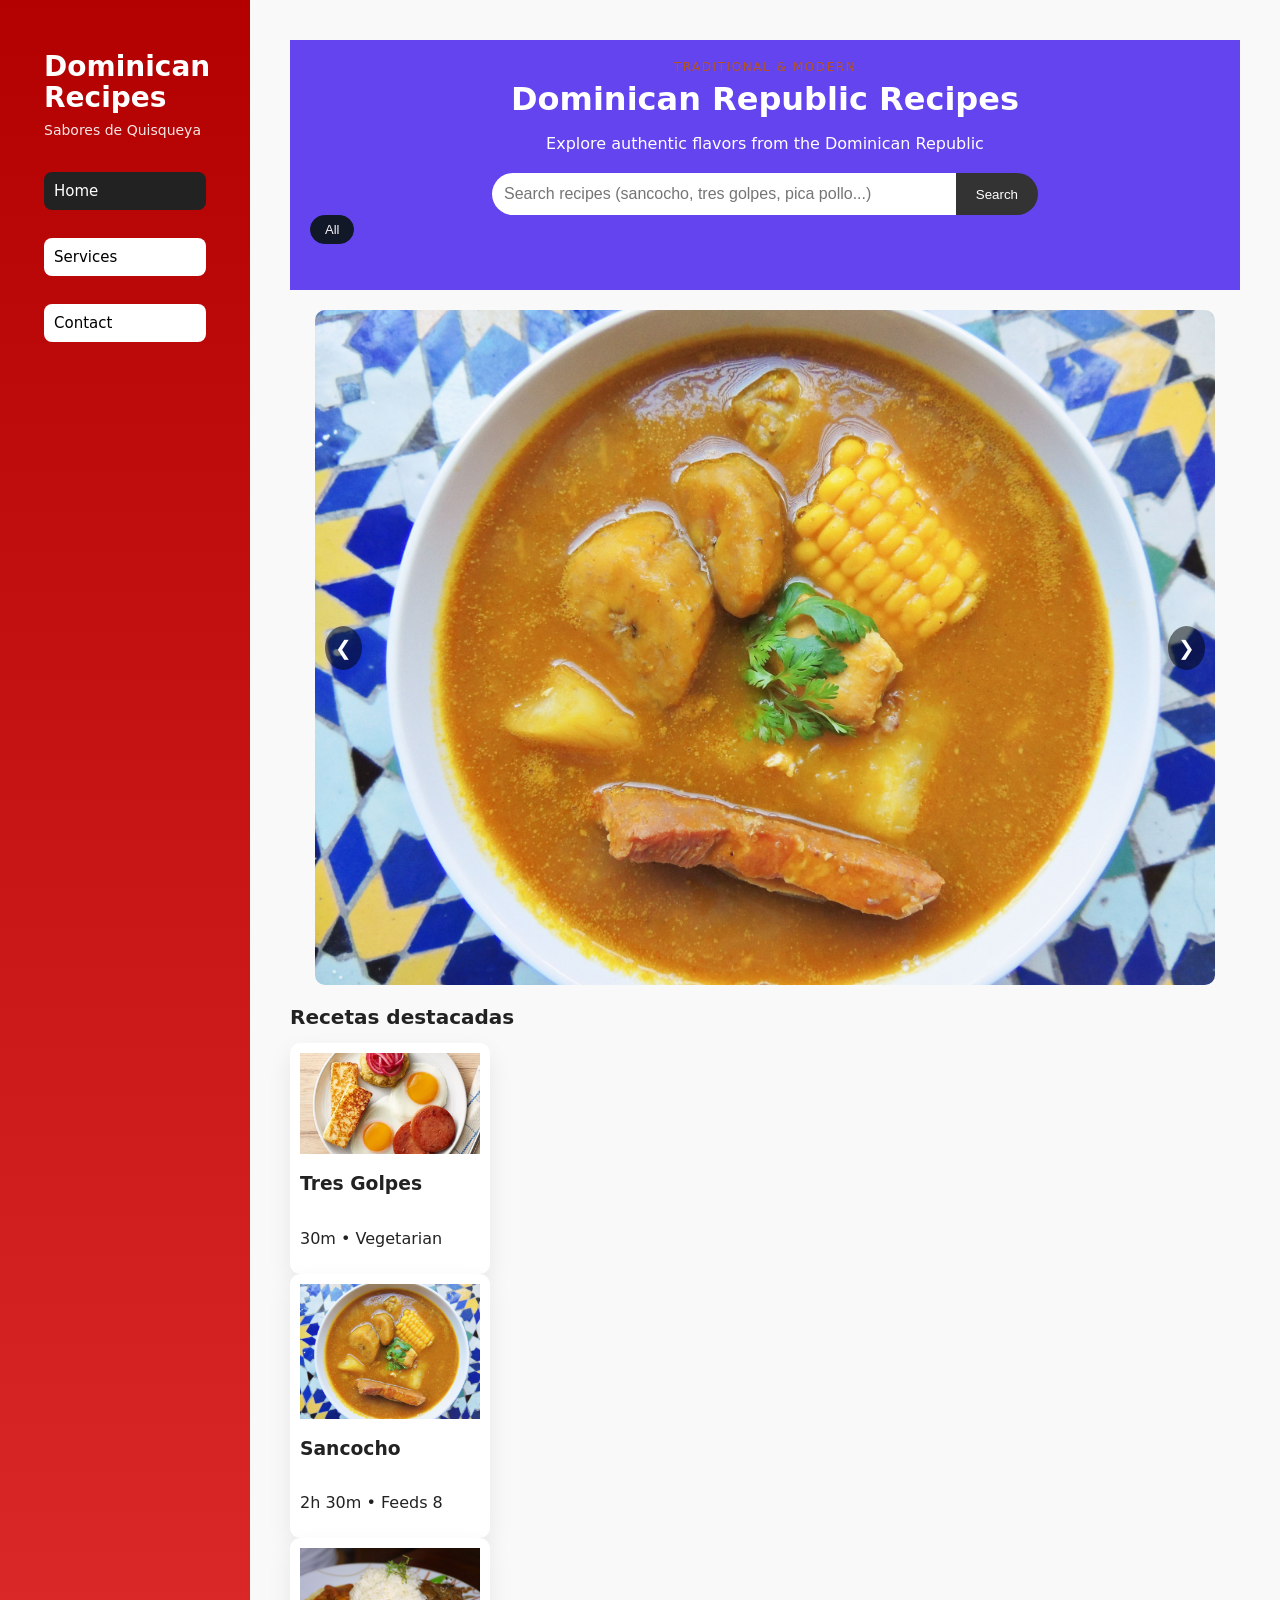
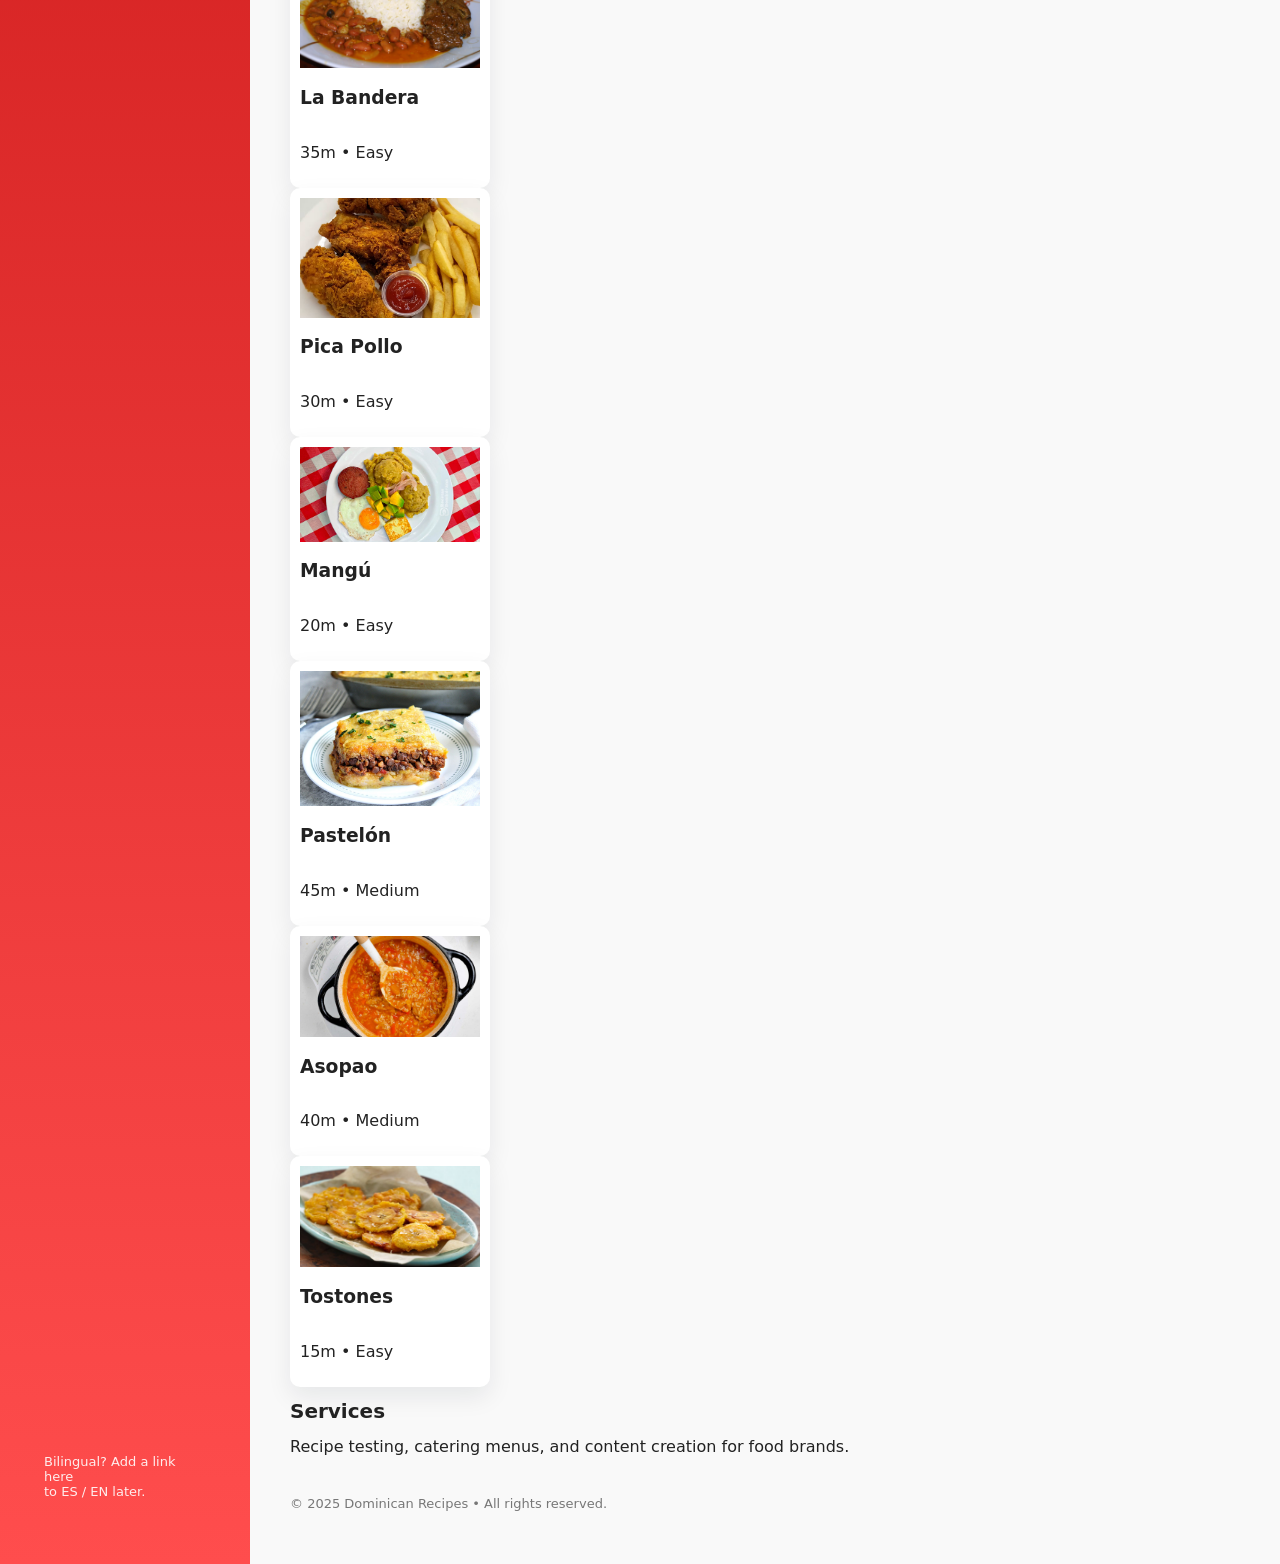
==== index.html @ 12b1a256 "Fix HTML entity encoding in index.html" ====
<!DOCTYPE html>
<html lang="en">
<head>
  <meta charset="UTF-8">
  <title>Dominican Recipes</title>
  <link rel="stylesheet" href="styles.css">
</head>
<body>


  <div class="page">

    <!-- LEFT SIDEBAR -->
    <aside class="sidebar">
      <div class="sidebar-inner">
        <h1 class="site-title">Dominican<br>Recipes</h1>
        <p class="site-subtitle">Sabores de Quisqueya</p>

        <nav class="main-nav">
          <a href="index.html" class="nav-link active">Home</a>
          <a href="services.html" class="nav-link">Services</a>
          <a href="contact.html" class="nav-link">Contact</a>
        </nav>

        <p class="bilingual-note">
          Bilingual? Add a link here<br>to ES / EN later.
        </p>
      </div>
    </aside>

    <!-- MAIN CONTENT -->
    <main class="content">

      <!-- HERO / HEADER -->
      <header class="hero">
        <p class="hero-tagline">Traditional &amp; Modern</p>
        <h2 class="hero-title">Dominican Republic Recipes</h2>
        <p class="hero-description">
          Explore authentic flavors from the Dominican Republic 

   <div class="search-container">
  <form onsubmit="searchRecipe(event)">
    <input 
      type="text" 
      id="searchInput" 
      placeholder="Search recipes (sancocho, tres golpes, pica pollo...)"
    >
    <button type="submit">Search</button>
  </form>
  <script src="java.js"></script>
</div>

        <div class="filter-pills">
          <button class="pill pill-active">All</button>
     
        </div>
      </header>

      <!-- FEATURED RECIPES -->
      <section class="section">
        <div class="slider">
  <div class="slides">

    <img src="sancocho.jpg" class="slide active">
    <img src="mangu.jpg" class="slide">
    <img src="la-bandera.jpg" class="slide">
    <img src="tres-golpes.jpg" class="slide">
<img src="pastelon.jpg" class="slide">
    <img src="asopao.jpg" class="slide">
    <img src="tostones.jpg" class="slide">
  </div>

  <section id="sancocho"></section>
<section id="bandera"></section>
<section id="pica-pollo"></section>
<section id="tres-golpes"></section>
<section id="tostones"></section>

  <!-- Controls -->
  <button class="prev">&#10094;</button>
  <button class="next">&#10095;</button>
</div>
        <h3 class="section-title">Recetas destacadas</h3>

          <section class="section" id="drinks-section">


    <a href="services.html#tres-golpes" class="recipe-card">
    <img src="tres-golpes.webp">
    <h3>Tres Golpes</h3>
    <p>30m • Vegetarian</p>  

      <a href="services.html#sancocho" class="recipe-card">
    <img src="sancocho.jpg">
    <h3>Sancocho</h3>
    <p>2h 30m • Feeds 8</p>
</a>

<a href="services.html#bandera" class="recipe-card">
   <img src="la-bandera.jpg">
   <h3>La Bandera</h3>
   <p>35m • Easy</p>
</a>

<a href="services.html#pica-pollo" class="recipe-card">
   <img src="picapollo.avif">
   <h3>Pica Pollo</h3>
   <p>30m • Easy</p>
</a>

<a href="services.html#mangu" class="recipe-card">
   <img src="mangu.jpg">
   <h3>Mangú</h3>
   <p>20m • Easy</p>
</a>

<a href="services.html#pastelon" class="recipe-card">
   <img src="pastelon.jpg">
   <h3>Pastelón</h3>
   <p>45m • Medium</p>
</a>

<a href="services.html#asopao" class="recipe-card">
   <img src="asopao.jpg">
   <h3>Asopao</h3>
   <p>40m • Medium</p>
</a>

<a href="services.html#tostones" class="recipe-card">
   <img src="tostones.jpg">
   <h3>Tostones</h3>
   <p>15m • Easy</p>
</a>

      <!-- SERVICES -->
      <section class="section">
        <h3 class="section-title">Services</h3>
        <p class="section-text">
          Recipe testing, catering menus, and content creation for food brands.
        </p>
      </section>

     

      <!-- FOOTER -->
      <footer class="footer">
        <p>© 2025 Dominican Recipes • All rights reserved.</p>
      </footer>

    </main>

  </div>

<script src="script.js"></script>

</body>
</html>
---- styles.css ----
/* GENERAL */

*,
*::before,
*::after {
  box-sizing: border-box;
}

body {
  margin: 0;
  font-family: system-ui, -apple-system, BlinkMacSystemFont, "Segoe UI", sans-serif;
  background-color: #f5f3ef;
  color: #222;
}

.page {
  display: flex;
  min-height: 100vh;
}

/* SIDEBAR */

.sidebar {
  width: 260px;
  background: linear-gradient(180deg, #d3122f 0%, #c4021c 100%);
  color: #fff;
}

.sidebar-inner {
  padding: 32px 24px;
  display: flex;
  flex-direction: column;
  height: 100%;
}

.site-title {
  margin: 0;
  font-size: 28px;
  line-height: 1.1;
}

.site-subtitle {
  margin: 8px 0 24px;
  font-size: 14px;
  opacity: 0.9;
}

/* NAVIGATION */

.main-nav {
  display: flex;
  flex-direction: column;
  gap: 8px;
  margin-bottom: auto;
}

.nav-link {
  display: block;
  padding: 10px 14px;
  border-radius: 10px;
  text-decoration: none;
  font-size: 15px;
  color: #ffeef0;
  background-color: rgba(255, 255, 255, 0.08);
  transition: background-color 0.2s, transform 0.1s;
}

.nav-link:hover {
  background-color: rgba(255, 255, 255, 0.18);
  transform: translateX(2px);
}

.nav-link.active {
  background-color: #fff;
  color: #c4021c;
}

.bilingual-note {
  margin-top: 32px;
  font-size: 13px;
  opacity: 0.9;
}

/* MAIN CONTENT */

.content {
  flex: 1;
  padding: 32px 48px;
}

/* HERO */

.hero-tagline {
  text-transform: uppercase;
  letter-spacing: 0.13em;
  font-size: 12px;
  color: #b45520;
  margin: 0 0 6px;
}

.hero-title {
  margin: 0;
  font-size: 32px;
}

.hero-text {
  margin: 10px 0 20px;
  max-width: 560px;
  color: #faf6f6;
}

/* SEARCH BAR */

.search-container {
  display: flex;
  justify-content: center;
  margin-top: 20px;
}

.search-container form {
  display: flex;
  width: 60%;
  max-width: 600px;
}

.search-container input {
  flex: 1;
  padding: 12px;
  font-size: 16px;
  border-radius: 25px 0 0 25px;
  border: none;
  outline: none;
}

.search-container button {
  padding: 12px 20px;
  border: none;
  background-color: #333;
  color: white;
  border-radius: 0 25px 25px 0;
  cursor: pointer;
}

.search-container button:hover {
  background-color: #555;
}

/* FILTER PILLS */

.filter-pills {
  display: flex;
  flex-wrap: wrap;
  gap: 8px;
  margin-bottom: 26px;
}

.pill {
  padding: 6px 14px;
  border-radius: 999px;
  border: 1px solid #ddd;
  background-color: #f9f7f3;
  font-size: 13px;
  cursor: pointer;
}

.pill-active {
  background-color: #111827;
  color: #f7f5fc;
  border-color: #111827;
}

/* SECTIONS */

.section {
  margin-top: 12px;
}

.section-title {
  font-size: 20px;
  margin: 0 0 14px;
}

.section-text {
  margin: 0 0 20px;
}

/* RECIPE CARDS */

.recipe-grid {
  display: grid;
  grid-template-columns: repeat(auto-fit, minmax(220px, 1fr));
  gap: 18px;
}

.recipe-card {
  background-color: #fff;
  border-radius: 18px;
  overflow: hidden;
  box-shadow: 0 10px 25px rgba(15, 23, 42, 0.08);
  display: flex;
  flex-direction: column;
}

.recipe-details {
    display: none;
    padding: 10px;
}

.recipe-image {
  height: 160px;
  background-size: cover;
  background-position: center;
}

.recipe-body {
  padding: 12px 14px 14px;
}

.recipe-name {
  margin: 2px 0 6px;
  font-size: 16px;
}

.recipe-meta {
  margin: 0;
  font-size: 13px;
  color: #666;
}

/* FOOTER */

.footer {
  margin-top: 40px;
  font-size: 13px;
  color: #777;
}

/* SIMPLE RESPONSIVE ADJUSTMENT */

@media (max-width: 900px) {
  .page {
    flex-direction: column;
  }

  .sidebar {
    width: 100%;
  }

  .content {
    padding: 24px 20px 32px;
  }
}

.container {
  display: flex;
  height: 100vh;
  font-family: Arial, sans-serif;
}

.sidebar {
  width: 250px;
  background: linear-gradient(to bottom, #b30000, #ff4d4d);
  color: white;
  padding: 20px;
}

.sidebar nav a {
  display: block;
  margin: 10px 0;
  padding: 10px;
  background: white;
  color: black;
  text-decoration: none;
  border-radius: 8px;
}

.sidebar nav a.active {
  background: #222;
  color: white;
}

.content {
  flex: 1;
  padding: 40px;
  background: #f9f9f9;
}

.contact-form {
  max-width: 500px;
  margin-top: 20px;
}

.contact-form label {
  display: block;
  margin-top: 15px;
  font-weight: bold;
}

.contact-form input,
.contact-form textarea {
  width: 100%;
  padding: 10px;
  margin-top: 5px;
  border-radius: 6px;
  border: 1px solid #ccc;
}

.contact-form button {
  margin-top: 20px;
  padding: 12px;
  background: #b30000;
  color: white;
  border: none;
  border-radius: 6px;
  cursor: pointer;
}

.contact-form button:hover {
  background: #800000;
}

.recipes {
  display: flex;
  gap: 20px;
}

.recipe-card {
  background: white;
  padding: 10px;
  border-radius: 10px;
  width: 200px;
}

.pill {
  text-decoration: none;
  display: inline-block;
}

html {
  scroll-behavior: smooth;
}

.slider {
  position: relative;
  max-width: 900px;
  margin: 20px auto;
  overflow: hidden;
  border-radius: 10px;
}

.slides {
  display: flex;
}

.slide {
  width: 100%;
  display: none;
}

.slide.active {
  display: block;
}

/* Buttons */
.prev, .next {
  position: absolute;
  top: 50%;
  transform: translateY(-50%);
  background-color: rgba(0,0,0,0.5);
  color: white;
  border: none;
  padding: 10px;
  cursor: pointer;
  font-size: 20px;
  border-radius: 50%;
}

.prev {
  left: 10px;
}

.next {
  right: 10px;
}

.prev:hover, .next:hover {
  background-color: rgba(0,0,0,0.8);
}
.hero-slider {
  box-shadow: 0 6px 20px rgba(0,0,0,0.1);
}

/* Container */
.services-container {
  max-width: 1100px;
  margin: 40px auto;
  padding: 20px;
}


/* Recipe layout */
.recipe-section {
  display: flex;
  align-items: center;
  gap: 30px;
  margin-bottom: 50px;
}

/* Alternate layout */
.recipe-section.reverse {
  flex-direction: row-reverse;
}

.recipe-text {
  flex: 1;
}

.recipe-image img {
  width: 350px;
  border-radius: 12px;
  box-shadow: 0 4px 15px rgba(0,0,0,0.1);
}

/* Map section */
.map-section {
  text-align: center;
  margin-top: 60px;
}

.map-section img {
  width: 300px;
  opacity: 0.9;
}

style>
body {
    font-family: Arial, sans-serif;
    margin: 0;
    background: #f4f4f4;
}

/* HEADER */
header {
    background: #6344ee;
    color: white;
    text-align: center;
    padding: 20px;
}

/* MAIN CONTAINER */
.recipes-container {
  display: grid;
  grid-template-columns: repeat(3, 1fr); /* 3 per row */
  gap: 20px;
  padding: 20px;
}

.recipe-detail {
  background: #fff;
  padding: 20px;
  border-radius: 10px;
}

/* GRID LAYOUT */
.grid {
    display: grid;
    grid-template-columns: repeat(auto-fit, minmax(300px, 1fr));
    gap: 20px;
}

/* CARD STYLE */
.card {
    background: white;
    padding: 20px;
    border-radius: 10px;
    box-shadow: 0px 4px 10px rgba(0,0,0,0.1);
    transition: 0.3s;
}

.card:hover {
    transform: scale(1.02);
}

/* IMAGE */
.card img {
    width: 100%;
    border-radius: 10px;
    margin-top: 10px;
}

a {
  text-decoration: none;
  color: inherit;
}

.back-btn {
  display: inline-block;
  margin: 20px;
  padding: 10px 15px;
  background: #e63946;
  color: white;
  text-decoration: none;
  border-radius: 8px;
  font-weight: bold;
}

.back-btn:hover {
  background: #c92f3a;
}

.back-btn {
  position: fixed;
  top: 20px;
  left: 20px;
  z-index: 1000;
}
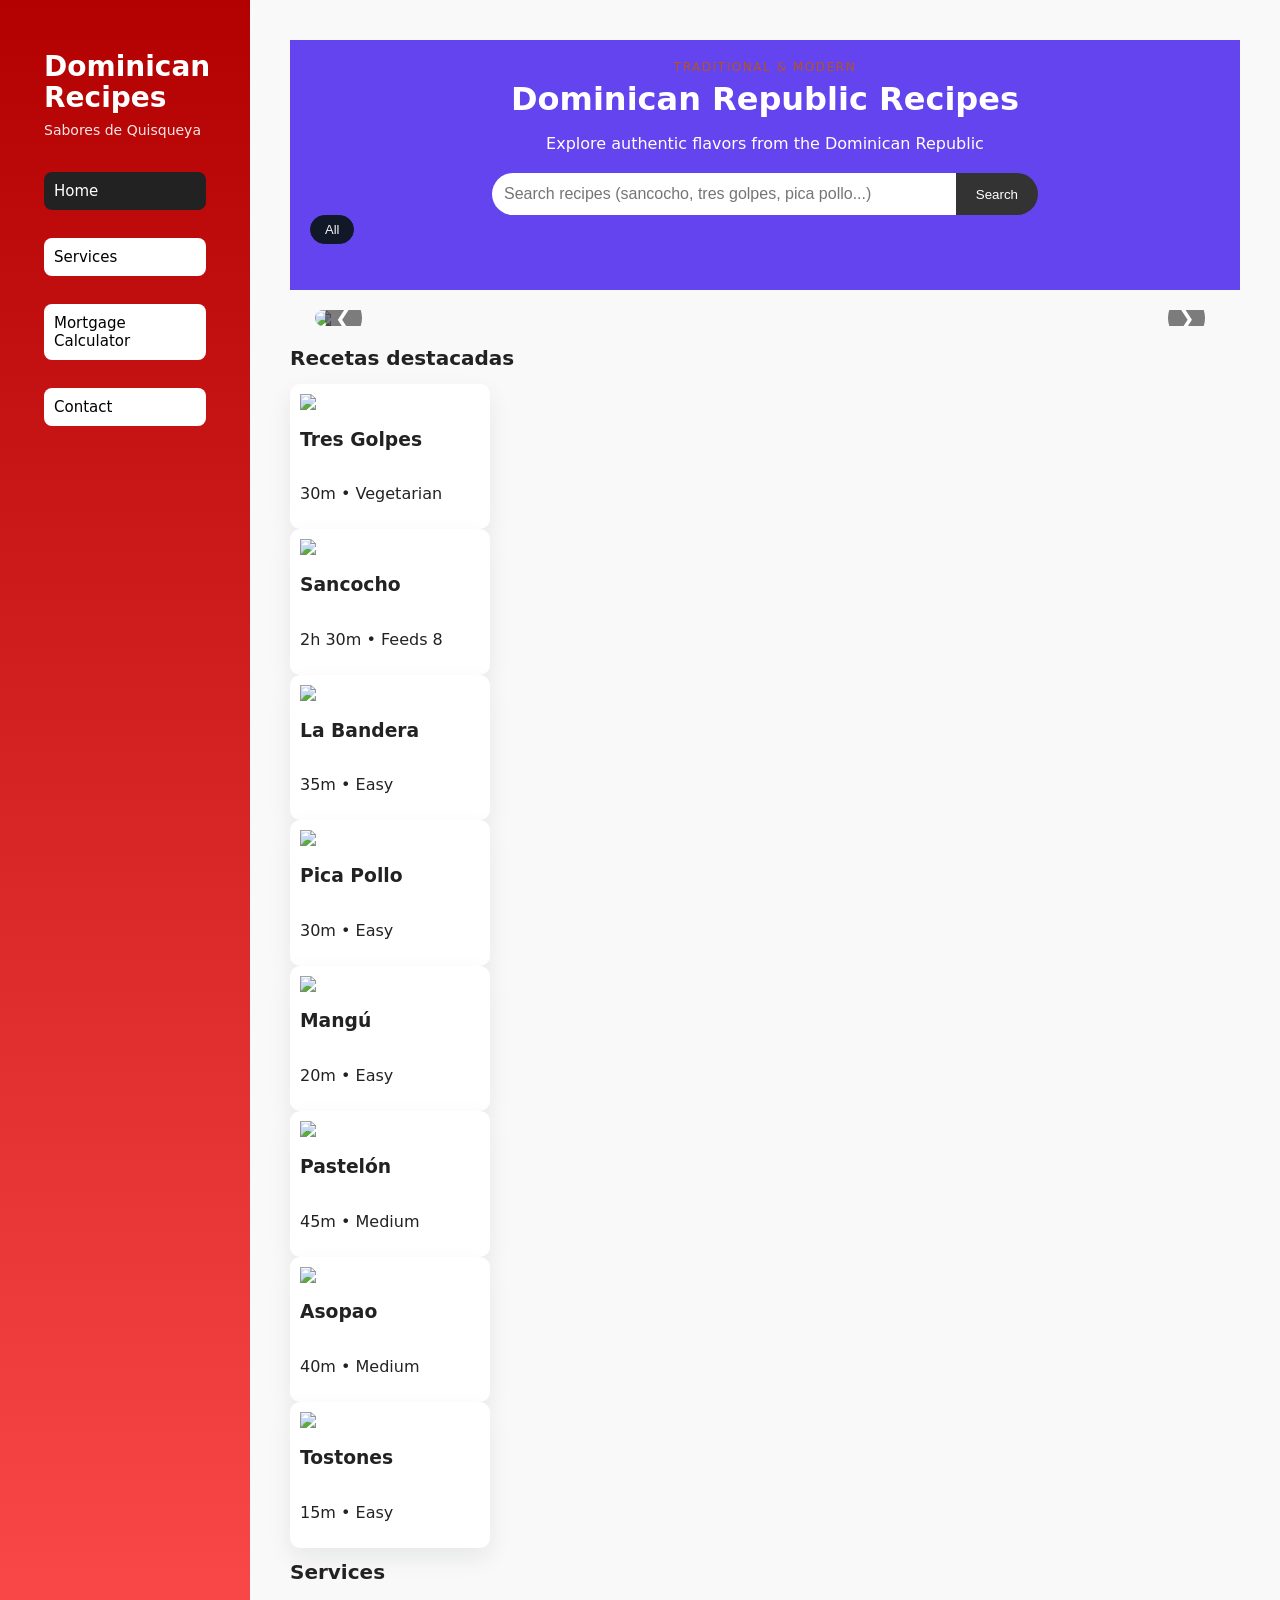
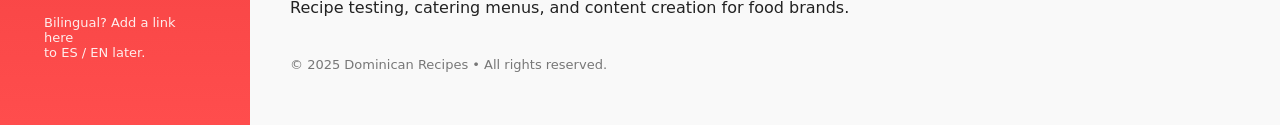
==== commit 77be9775: "Add files via upload" ====
--- a/index.html
+++ b/index.html
@@ -16,11 +16,12 @@
         <h1 class="site-title">Dominican<br>Recipes</h1>
         <p class="site-subtitle">Sabores de Quisqueya</p>
 
-        <nav class="main-nav">
-          <a href="index.html" class="nav-link active">Home</a>
-          <a href="services.html" class="nav-link">Services</a>
-          <a href="contact.html" class="nav-link">Contact</a>
-        </nav>
+     <nav class="main-nav">
+  <a href="index.html" class="nav-link active">Home</a>
+  <a href="services.html" class="nav-link">Services</a>
+  <a href="mortgage.html" class="nav-link">Mortgage Calculator</a>
+  <a href="contact.html" class="nav-link">Contact</a>
+</nav>
 
         <p class="bilingual-note">
           Bilingual? Add a link here<br>to ES / EN later.
@@ -28,10 +29,9 @@
       </div>
     </aside>
 
-    <!-- MAIN CONTENT -->
     <main class="content">
 
-      <!-- HERO / HEADER -->
+      
       <header class="hero">
         <p class="hero-tagline">Traditional &amp; Modern</p>
         <h2 class="hero-title">Dominican Republic Recipes</h2>
@@ -47,7 +47,7 @@
     >
     <button type="submit">Search</button>
   </form>
-  <script src="java.js"></script>
+
 </div>
 
         <div class="filter-pills">
@@ -56,18 +56,18 @@
         </div>
       </header>
 
-      <!-- FEATURED RECIPES -->
+     
       <section class="section">
         <div class="slider">
   <div class="slides">
 
-    <img src="sancocho.jpg" class="slide active">
-    <img src="mangu.jpg" class="slide">
-    <img src="la-bandera.jpg" class="slide">
-    <img src="tres-golpes.jpg" class="slide">
-<img src="pastelon.jpg" class="slide">
-    <img src="asopao.jpg" class="slide">
-    <img src="tostones.jpg" class="slide">
+    <img src="img/sancocho.jpg" class="slide active">
+    <img src="img/mangu.jpg" class="slide">
+    <img src="img/la-bandera.jpg" class="slide">
+    <img src="img/tres-golpes.jpg" class="slide">
+<img src="img/pastelon.jpg" class="slide">
+    <img src="img/asopao.jpg" class="slide">
+    <img src="img/tostones.jpg" class="slide">
   </div>
 
   <section id="sancocho"></section>
@@ -76,7 +76,7 @@
 <section id="tres-golpes"></section>
 <section id="tostones"></section>
 
-  <!-- Controls -->
+ 
   <button class="prev">&#10094;</button>
   <button class="next">&#10095;</button>
 </div>
@@ -86,53 +86,52 @@
 
 
     <a href="services.html#tres-golpes" class="recipe-card">
-    <img src="tres-golpes.webp">
+    <img src="img/tres-golpes.webp">
     <h3>Tres Golpes</h3>
     <p>30m • Vegetarian</p>  
 
       <a href="services.html#sancocho" class="recipe-card">
-    <img src="sancocho.jpg">
+    <img src="img/sancocho.jpg">
     <h3>Sancocho</h3>
     <p>2h 30m • Feeds 8</p>
 </a>
 
 <a href="services.html#bandera" class="recipe-card">
-   <img src="la-bandera.jpg">
+   <img src="img/la-bandera.jpg">
    <h3>La Bandera</h3>
    <p>35m • Easy</p>
 </a>
 
 <a href="services.html#pica-pollo" class="recipe-card">
-   <img src="picapollo.avif">
+   <img src="img/picapollo.avif">
    <h3>Pica Pollo</h3>
    <p>30m • Easy</p>
 </a>
 
 <a href="services.html#mangu" class="recipe-card">
-   <img src="mangu.jpg">
+   <img src="img/mangu.jpg">
    <h3>Mangú</h3>
    <p>20m • Easy</p>
 </a>
 
 <a href="services.html#pastelon" class="recipe-card">
-   <img src="pastelon.jpg">
+   <img src="img/pastelon.jpg">
    <h3>Pastelón</h3>
    <p>45m • Medium</p>
 </a>
 
 <a href="services.html#asopao" class="recipe-card">
-   <img src="asopao.jpg">
+   <img src="img/asopao.jpg">
    <h3>Asopao</h3>
    <p>40m • Medium</p>
 </a>
 
 <a href="services.html#tostones" class="recipe-card">
-   <img src="tostones.jpg">
+   <img src="img/tostones.jpg">
    <h3>Tostones</h3>
    <p>15m • Easy</p>
 </a>
 
-      <!-- SERVICES -->
       <section class="section">
         <h3 class="section-title">Services</h3>
         <p class="section-text">
@@ -140,9 +139,7 @@
         </p>
       </section>
 
-     
-
-      <!-- FOOTER -->
+    
       <footer class="footer">
         <p>© 2025 Dominican Recipes • All rights reserved.</p>
       </footer>
@@ -151,6 +148,9 @@
 
   </div>
 
+  <script src="https://code.jquery.com/jquery-3.7.1.min.js"></script>
+<script src="script.js"></script>
+
 <script src="script.js"></script>
 
 </body>
--- a/styles.css
+++ b/styles.css
@@ -1,4 +1,3 @@
-/* GENERAL */
 
 *,
 *::before,
@@ -45,7 +44,6 @@
   opacity: 0.9;
 }
 
-/* NAVIGATION */
 
 .main-nav {
   display: flex;
@@ -81,14 +79,13 @@
   opacity: 0.9;
 }
 
-/* MAIN CONTENT */
+
 
 .content {
   flex: 1;
   padding: 32px 48px;
 }
 
-/* HERO */
 
 .hero-tagline {
   text-transform: uppercase;
@@ -109,7 +106,6 @@
   color: #faf6f6;
 }
 
-/* SEARCH BAR */
 
 .search-container {
   display: flex;
@@ -145,7 +141,7 @@
   background-color: #555;
 }
 
-/* FILTER PILLS */
+
 
 .filter-pills {
   display: flex;
@@ -169,7 +165,7 @@
   border-color: #111827;
 }
 
-/* SECTIONS */
+
 
 .section {
   margin-top: 12px;
@@ -183,8 +179,6 @@
 .section-text {
   margin: 0 0 20px;
 }
-
-/* RECIPE CARDS */
 
 .recipe-grid {
   display: grid;
@@ -227,15 +221,13 @@
   color: #666;
 }
 
-/* FOOTER */
+
 
 .footer {
   margin-top: 40px;
   font-size: 13px;
   color: #777;
 }
-
-/* SIMPLE RESPONSIVE ADJUSTMENT */
 
 @media (max-width: 900px) {
   .page {
@@ -361,7 +353,6 @@
   display: block;
 }
 
-/* Buttons */
 .prev, .next {
   position: absolute;
   top: 50%;
@@ -390,7 +381,6 @@
   box-shadow: 0 6px 20px rgba(0,0,0,0.1);
 }
 
-/* Container */
 .services-container {
   max-width: 1100px;
   margin: 40px auto;
@@ -398,7 +388,6 @@
 }
 
 
-/* Recipe layout */
 .recipe-section {
   display: flex;
   align-items: center;
@@ -406,7 +395,6 @@
   margin-bottom: 50px;
 }
 
-/* Alternate layout */
 .recipe-section.reverse {
   flex-direction: row-reverse;
 }
@@ -421,7 +409,6 @@
   box-shadow: 0 4px 15px rgba(0,0,0,0.1);
 }
 
-/* Map section */
 .map-section {
   text-align: center;
   margin-top: 60px;
@@ -439,7 +426,7 @@
     background: #f4f4f4;
 }
 
-/* HEADER */
+
 header {
     background: #6344ee;
     color: white;
@@ -447,7 +434,6 @@
     padding: 20px;
 }
 
-/* MAIN CONTAINER */
 .recipes-container {
   display: grid;
   grid-template-columns: repeat(3, 1fr); /* 3 per row */
@@ -460,15 +446,12 @@
   padding: 20px;
   border-radius: 10px;
 }
-
-/* GRID LAYOUT */
 .grid {
     display: grid;
     grid-template-columns: repeat(auto-fit, minmax(300px, 1fr));
     gap: 20px;
 }
 
-/* CARD STYLE */
 .card {
     background: white;
     padding: 20px;
@@ -481,7 +464,6 @@
     transform: scale(1.02);
 }
 
-/* IMAGE */
 .card img {
     width: 100%;
     border-radius: 10px;
@@ -513,4 +495,37 @@
   top: 20px;
   left: 20px;
   z-index: 1000;
+}
+
+.calculator-box{
+    max-width: 500px;
+    background: white;
+    padding: 30px;
+    border-radius: 10px;
+}
+
+.calculator-box label{
+    display: block;
+    margin-top: 15px;
+}
+
+.calculator-box input{
+    width: 100%;
+    padding: 10px;
+    margin-top: 5px;
+}
+
+.calculator-box button{
+    margin-top: 20px;
+    padding: 12px;
+    width: 100%;
+    border: none;
+    background: black;
+    color: white;
+    cursor: pointer;
+}
+
+.result-box{
+    margin-top: 25px;
+    text-align: center;
 }
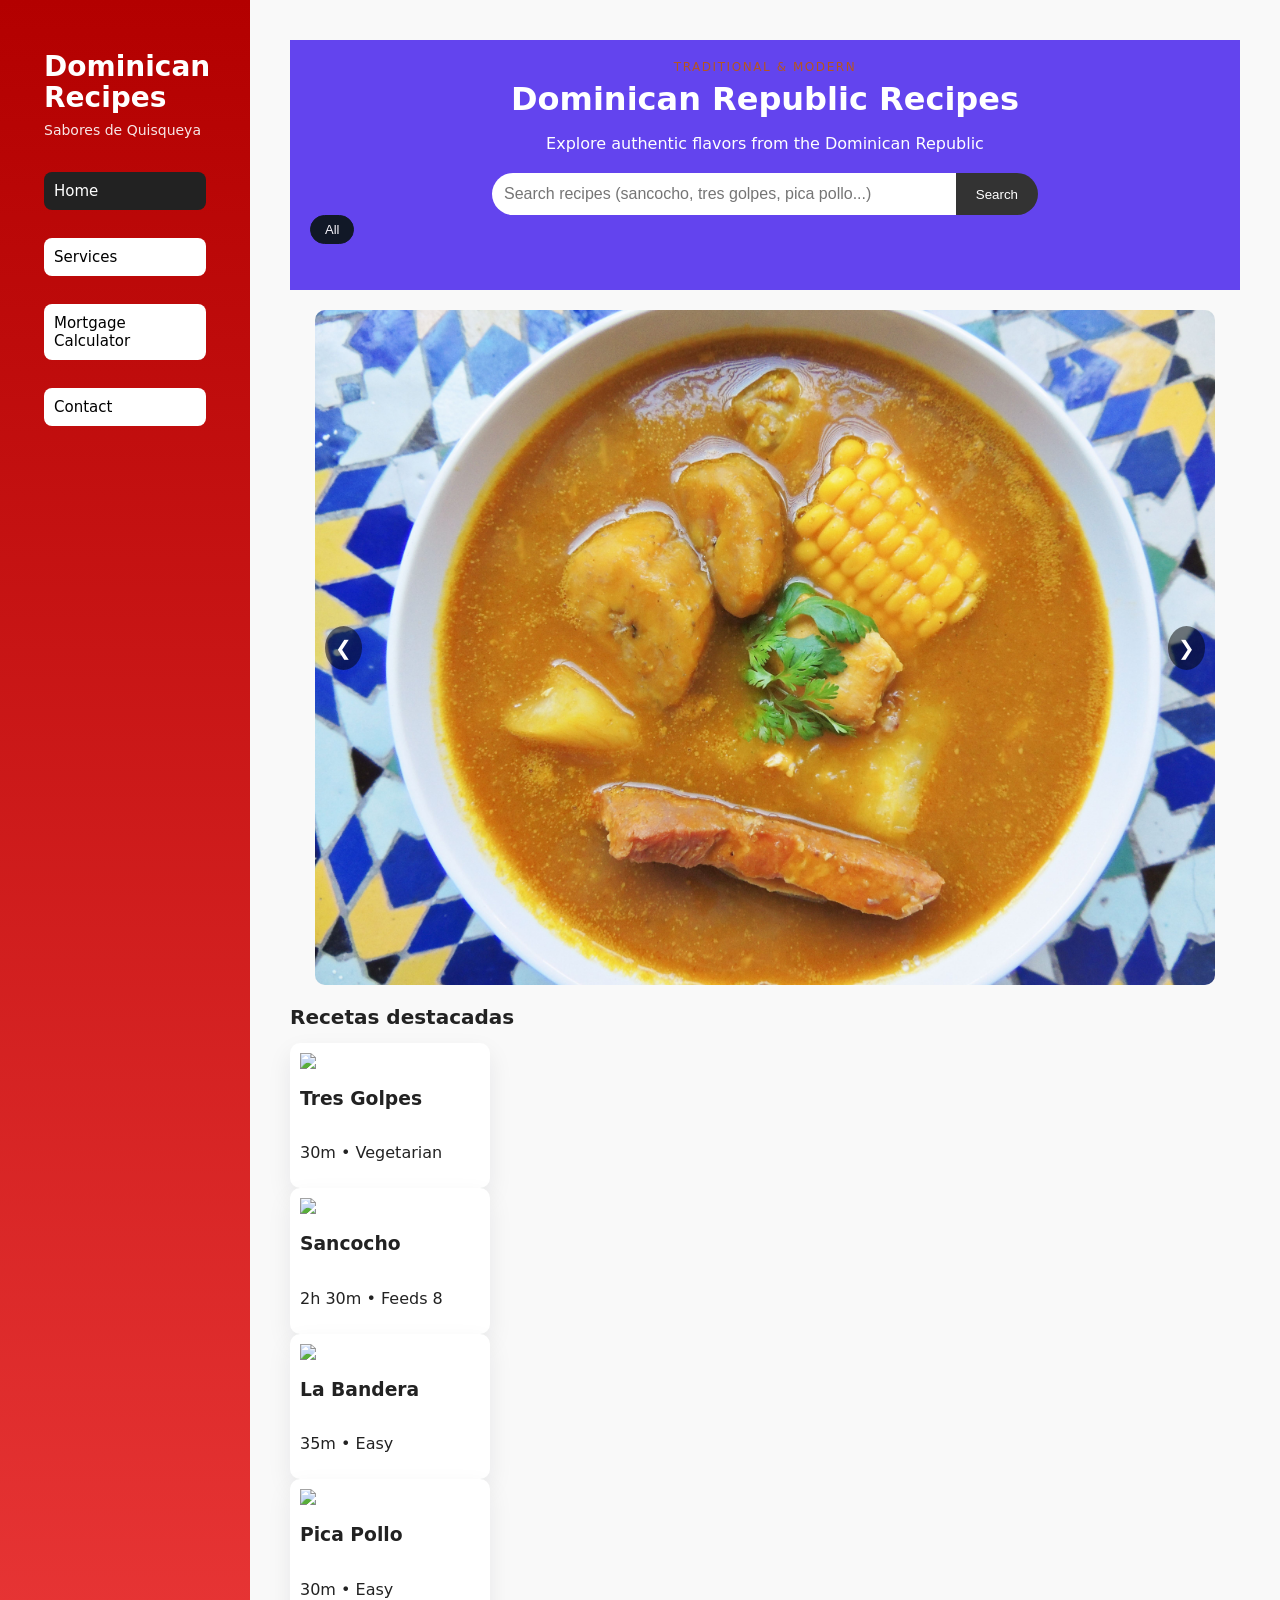
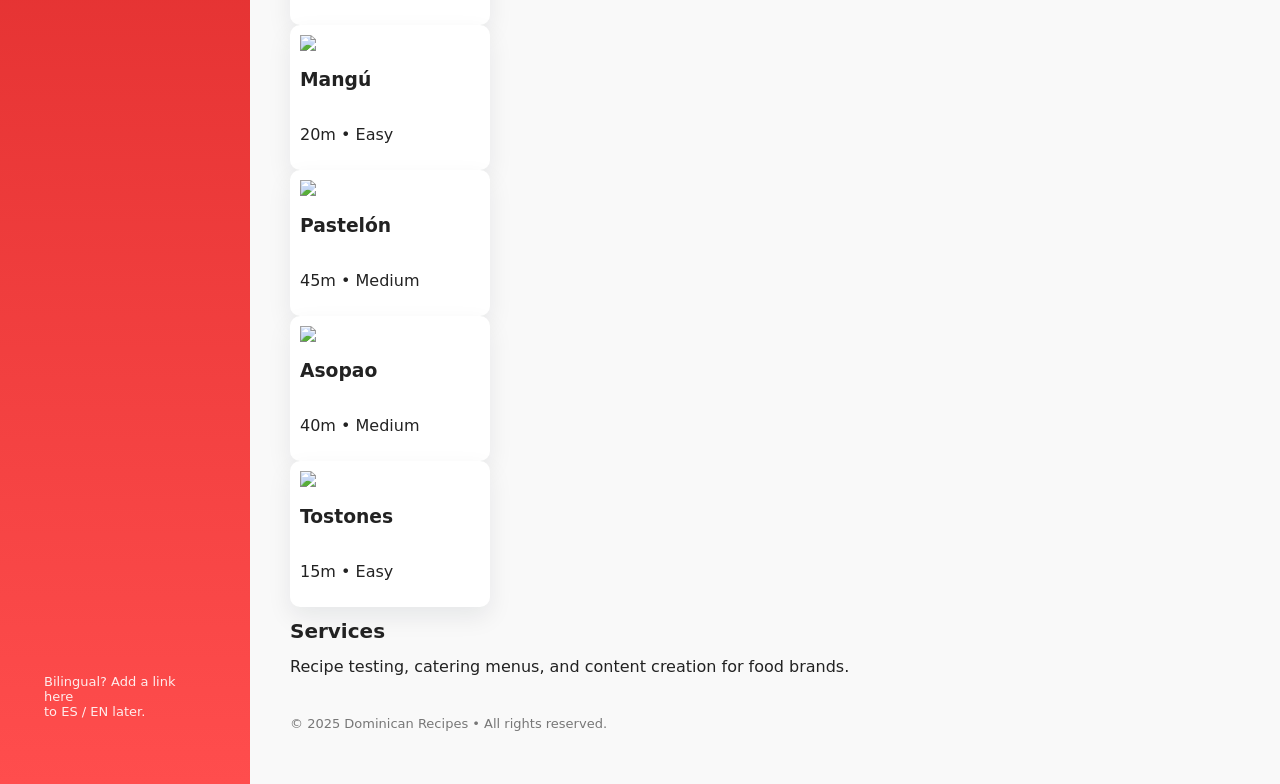
==== commit 7f387240: "Fix HTML encoding issues in index.html" ====
--- a/index.html
+++ b/index.html
@@ -61,13 +61,13 @@
         <div class="slider">
   <div class="slides">
 
-    <img src="img/sancocho.jpg" class="slide active">
-    <img src="img/mangu.jpg" class="slide">
-    <img src="img/la-bandera.jpg" class="slide">
-    <img src="img/tres-golpes.jpg" class="slide">
-<img src="img/pastelon.jpg" class="slide">
-    <img src="img/asopao.jpg" class="slide">
-    <img src="img/tostones.jpg" class="slide">
+    <img src="sancocho.jpg" class="slide active">
+    <img src="mangu.jpg" class="slide">
+    <img src="la-bandera.jpg" class="slide">
+    <img src="tres-golpes.jpg" class="slide">
+<img src="pastelon.jpg" class="slide">
+    <img src="asopao.jpg" class="slide">
+    <img src="tostones.jpg" class="slide">
   </div>
 
   <section id="sancocho"></section>
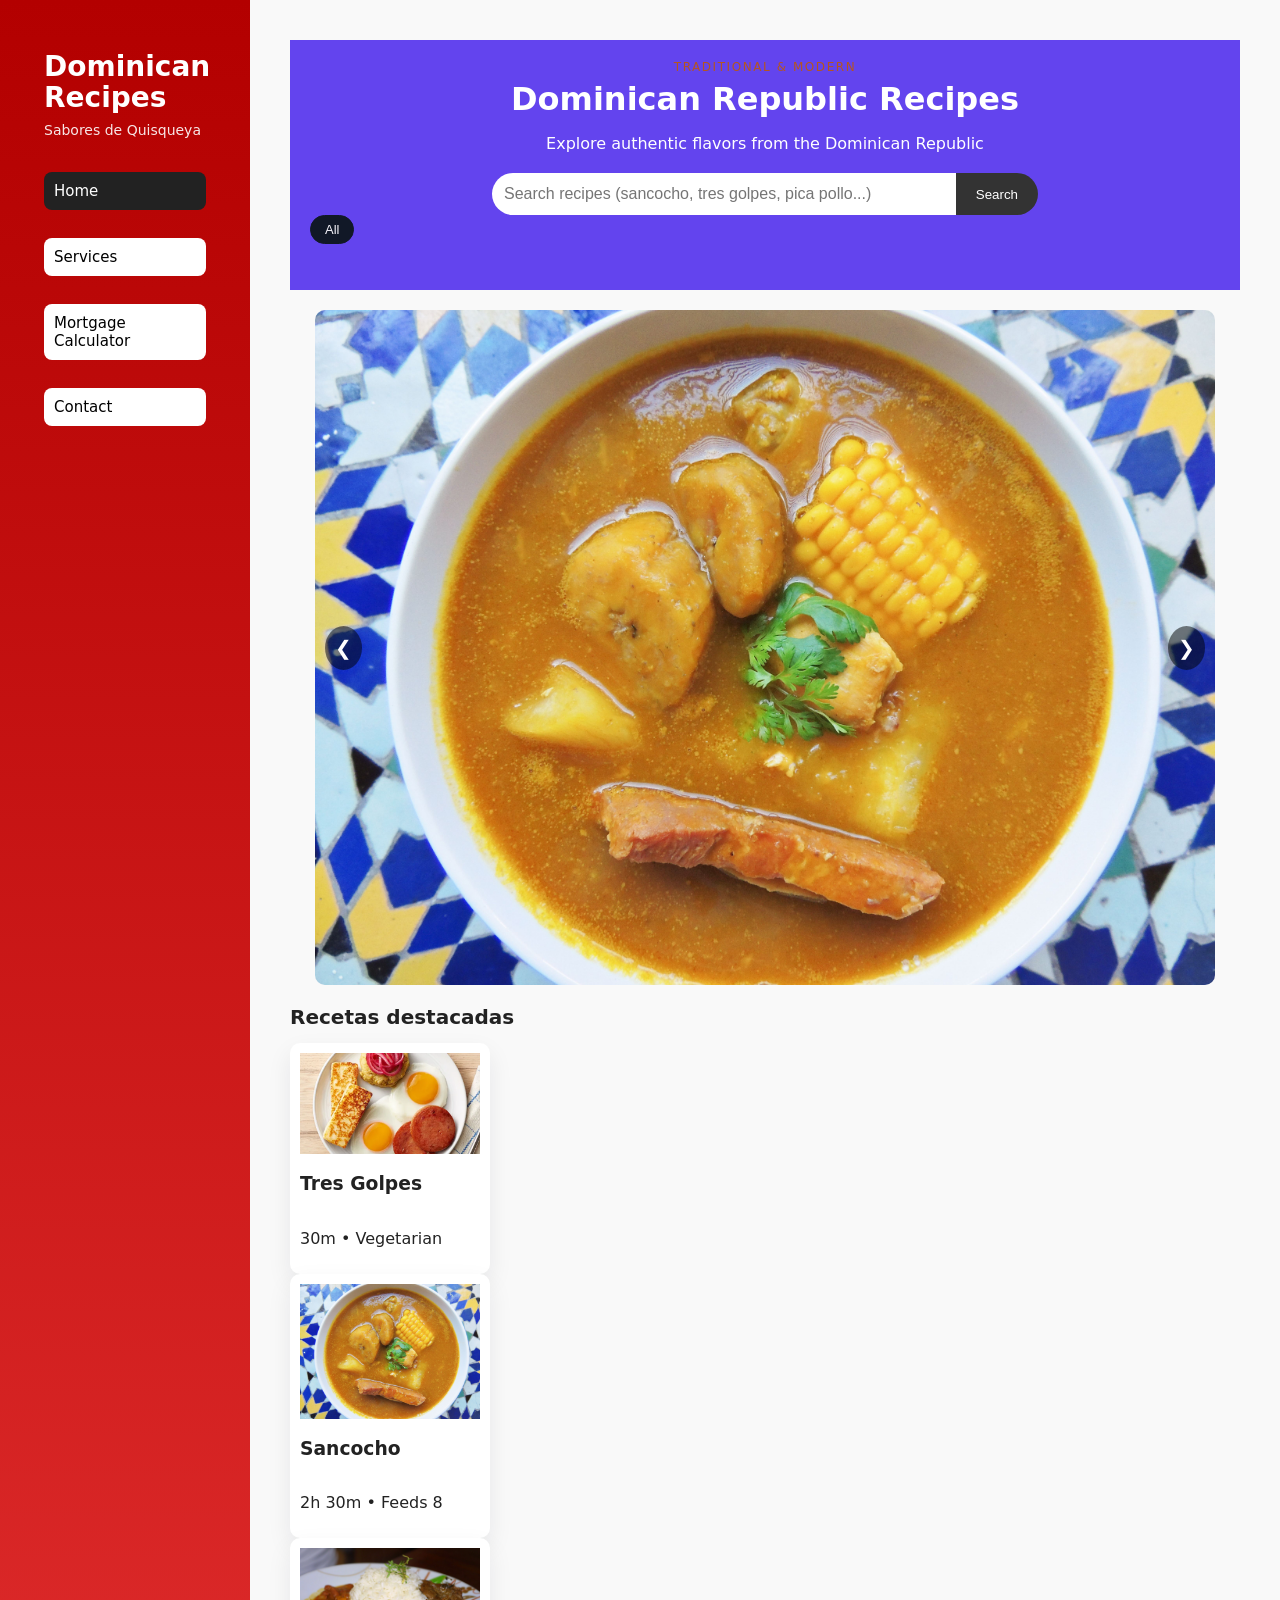
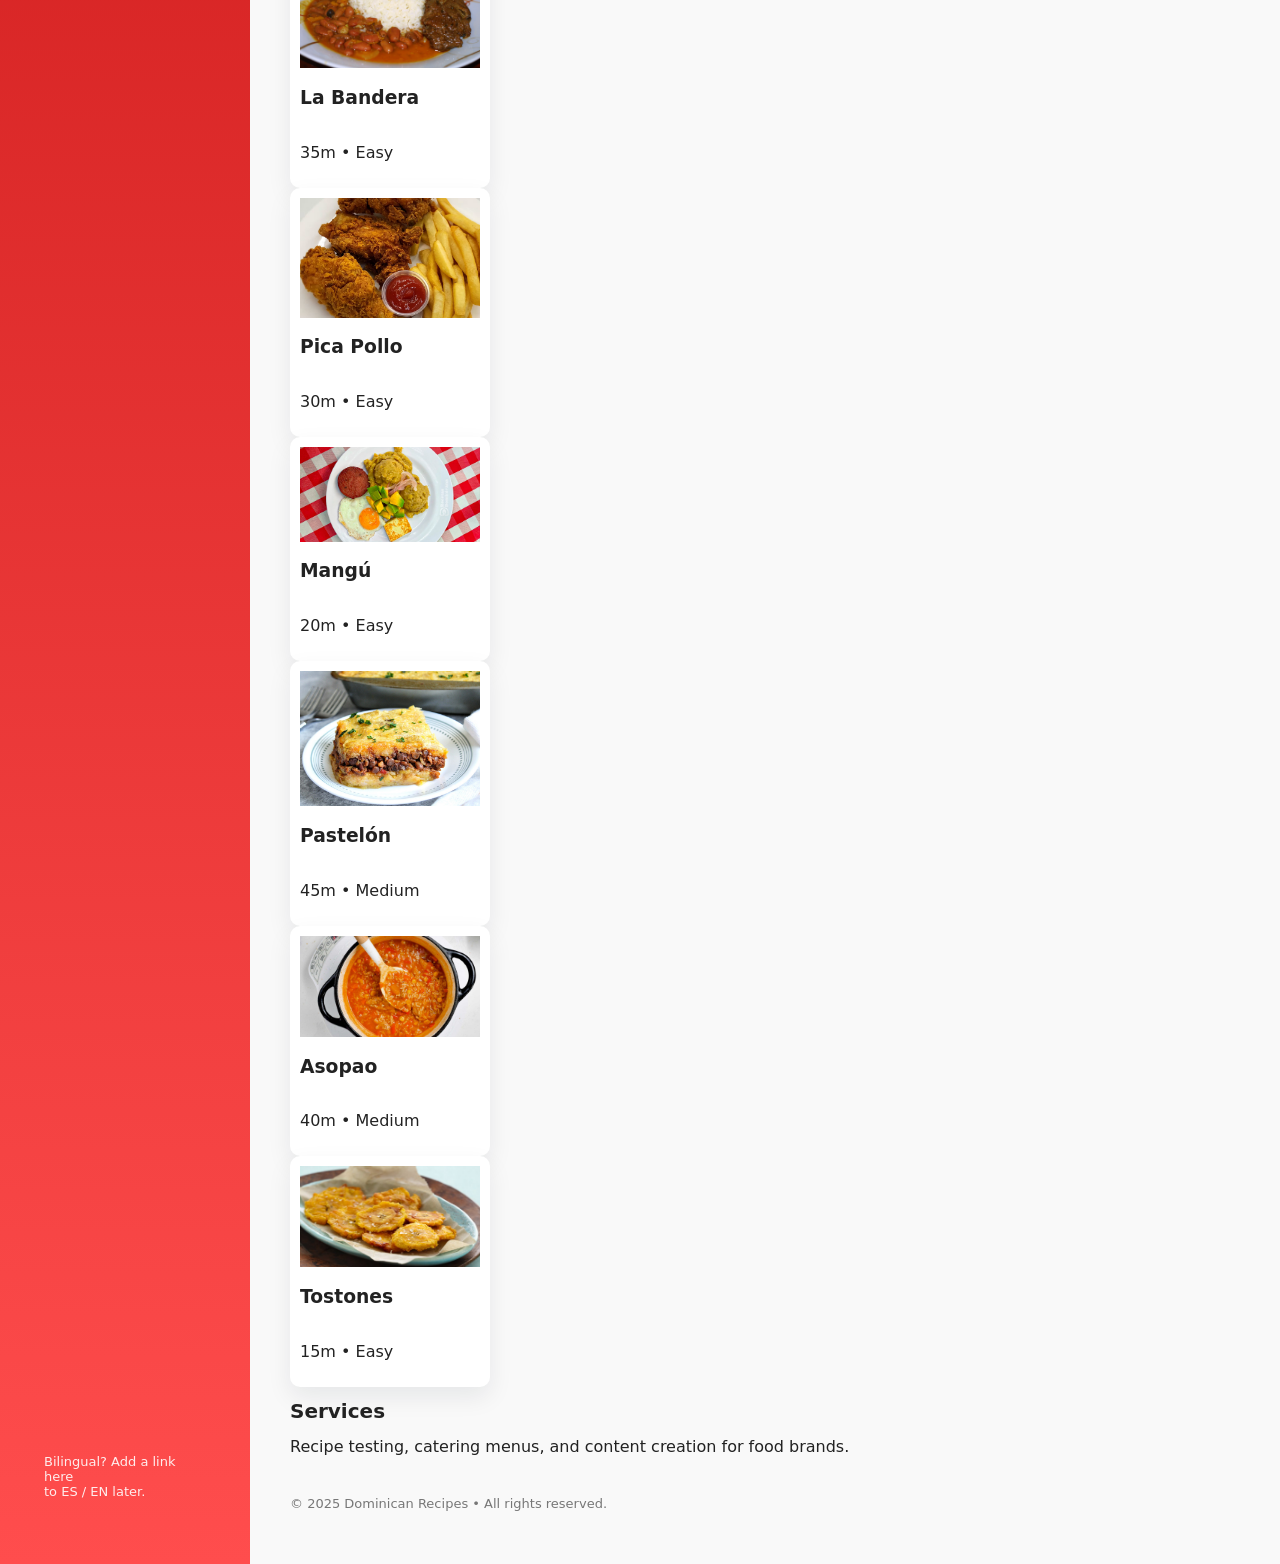
==== commit 161788c3: "Update index.html" ====
--- a/index.html
+++ b/index.html
@@ -86,48 +86,48 @@
 
 
     <a href="services.html#tres-golpes" class="recipe-card">
-    <img src="img/tres-golpes.webp">
+    <img src="tres-golpes.webp">
     <h3>Tres Golpes</h3>
     <p>30m • Vegetarian</p>  
 
       <a href="services.html#sancocho" class="recipe-card">
-    <img src="img/sancocho.jpg">
+    <img src="sancocho.jpg">
     <h3>Sancocho</h3>
     <p>2h 30m • Feeds 8</p>
 </a>
 
 <a href="services.html#bandera" class="recipe-card">
-   <img src="img/la-bandera.jpg">
+   <img src="la-bandera.jpg">
    <h3>La Bandera</h3>
    <p>35m • Easy</p>
 </a>
 
 <a href="services.html#pica-pollo" class="recipe-card">
-   <img src="img/picapollo.avif">
+   <img src="picapollo.avif">
    <h3>Pica Pollo</h3>
    <p>30m • Easy</p>
 </a>
 
 <a href="services.html#mangu" class="recipe-card">
-   <img src="img/mangu.jpg">
+   <img src="mangu.jpg">
    <h3>Mangú</h3>
    <p>20m • Easy</p>
 </a>
 
 <a href="services.html#pastelon" class="recipe-card">
-   <img src="img/pastelon.jpg">
+   <img src="pastelon.jpg">
    <h3>Pastelón</h3>
    <p>45m • Medium</p>
 </a>
 
 <a href="services.html#asopao" class="recipe-card">
-   <img src="img/asopao.jpg">
+   <img src="asopao.jpg">
    <h3>Asopao</h3>
    <p>40m • Medium</p>
 </a>
 
 <a href="services.html#tostones" class="recipe-card">
-   <img src="img/tostones.jpg">
+   <img src="tostones.jpg">
    <h3>Tostones</h3>
    <p>15m • Easy</p>
 </a>
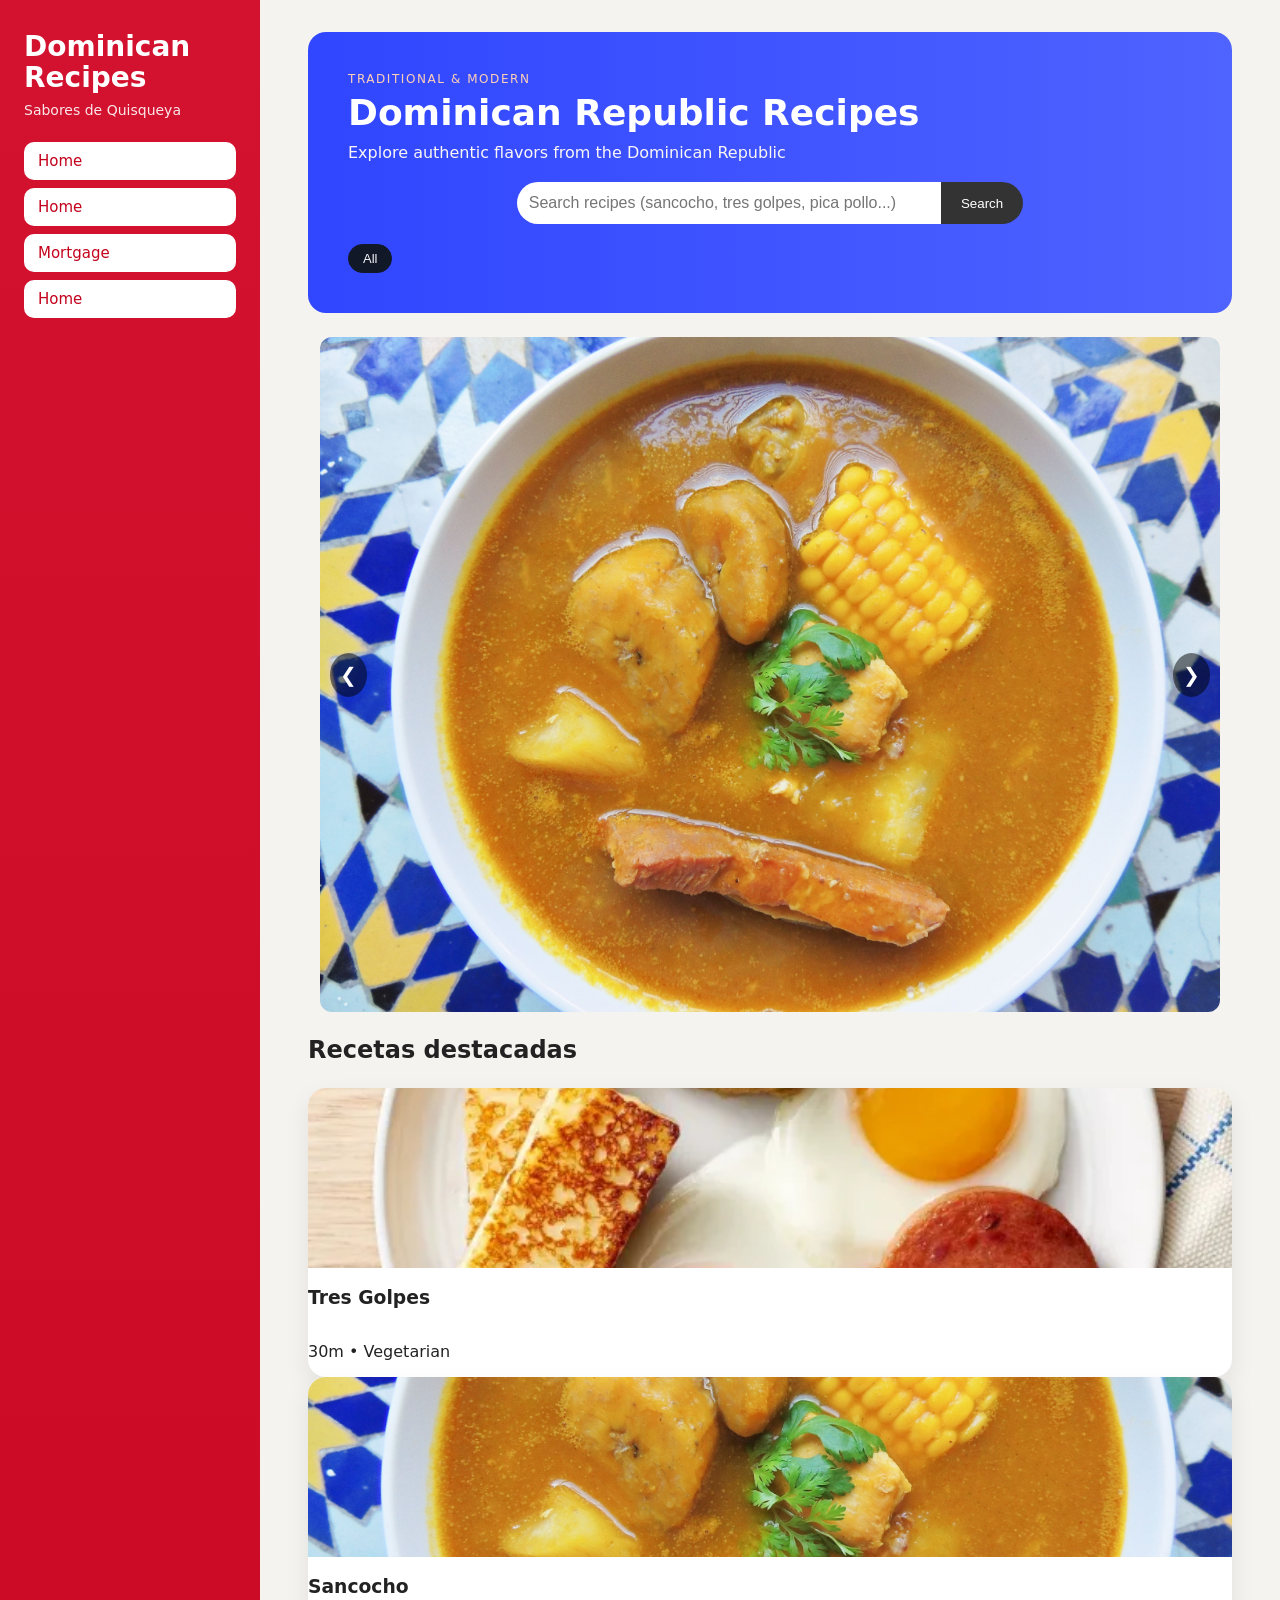
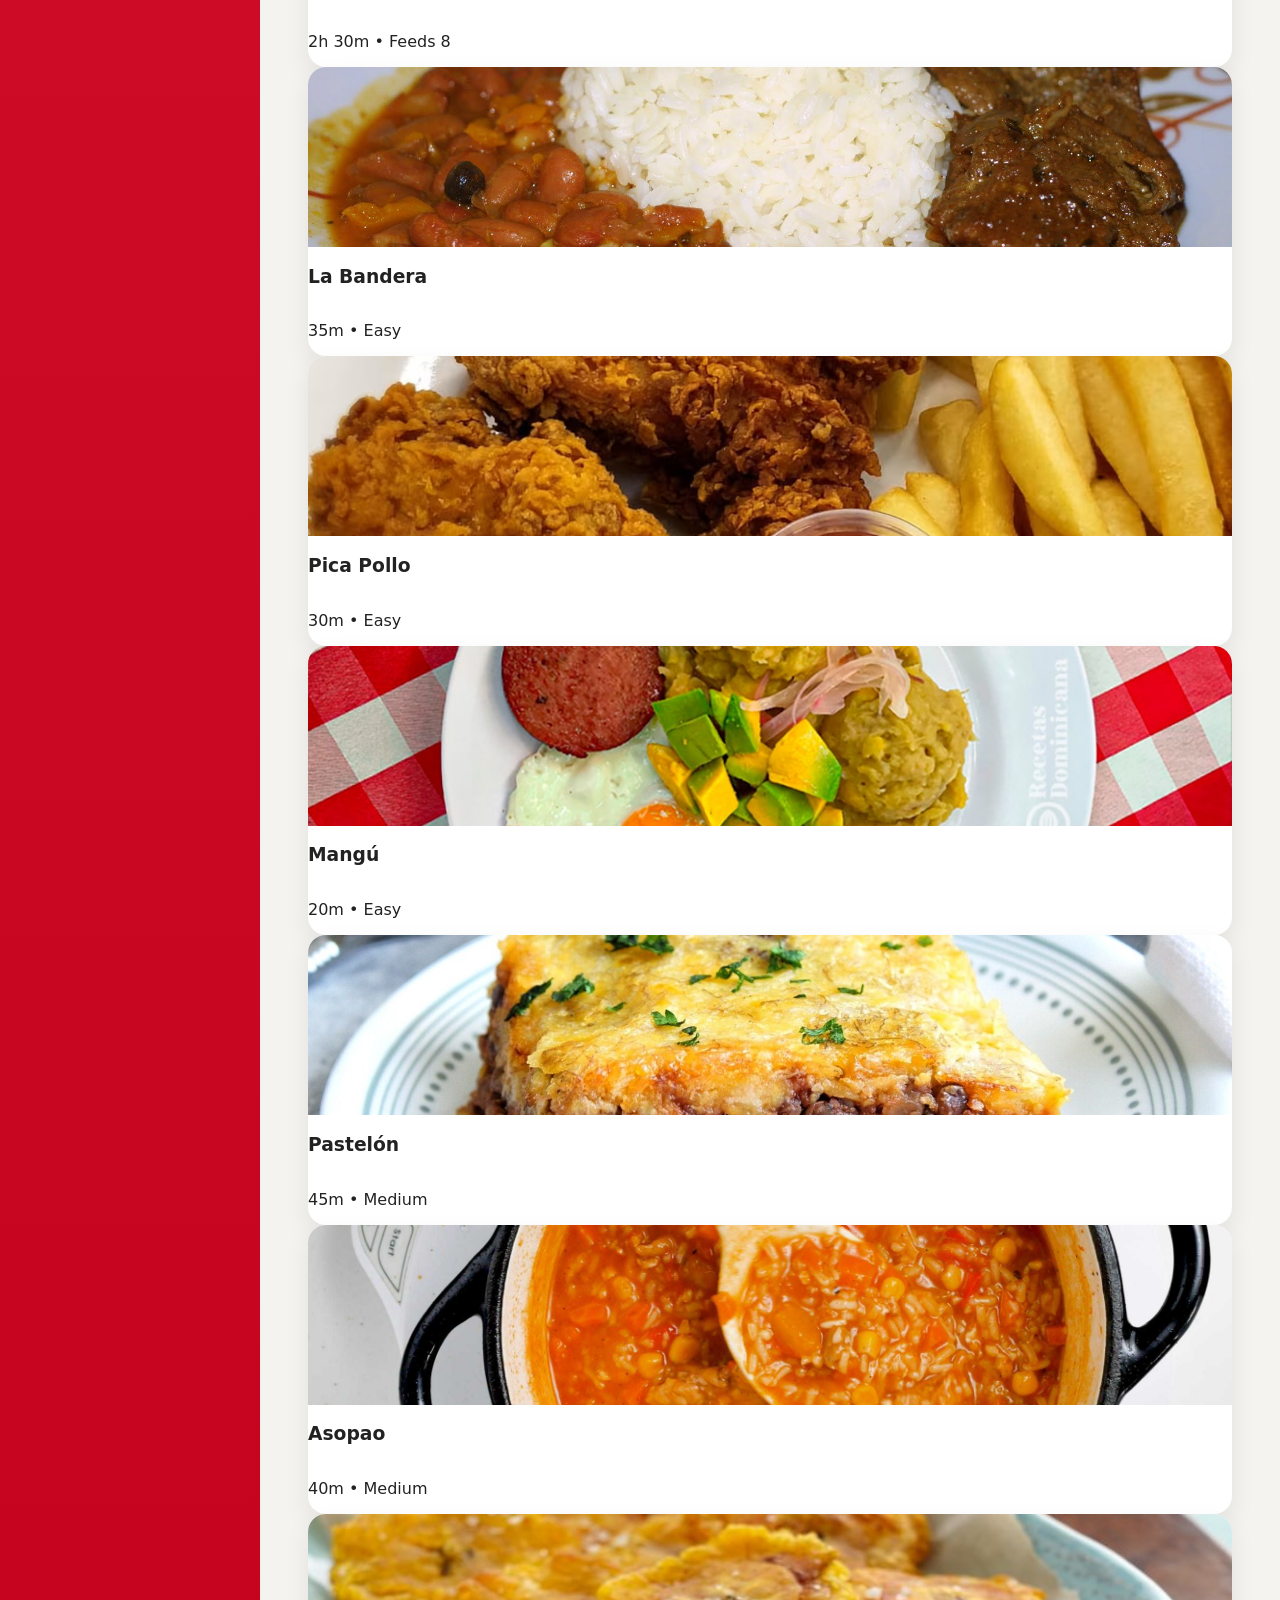
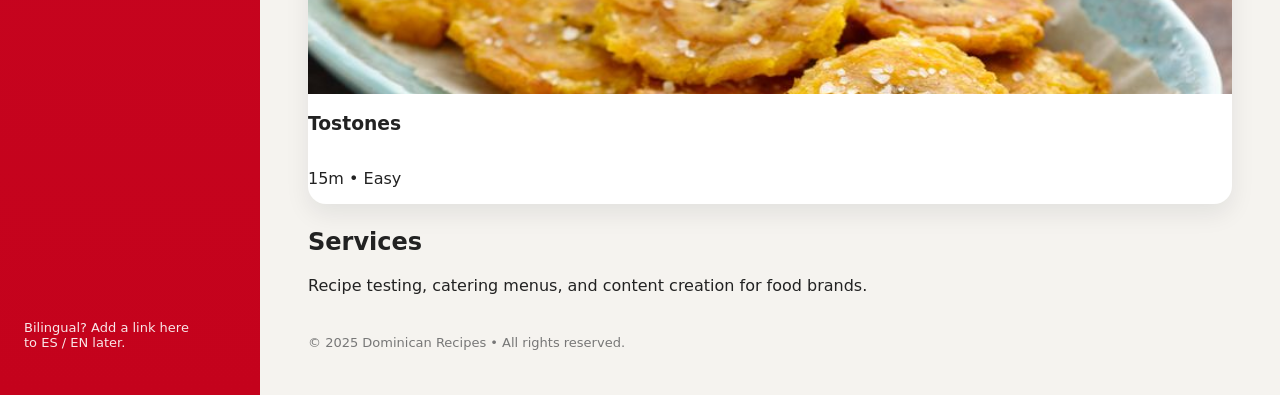
==== commit ec97e59a: "Update index.html" ====
--- a/index.html
+++ b/index.html
@@ -9,8 +9,6 @@
 
 
   <div class="page">
-
-    <!-- LEFT SIDEBAR -->
     <aside class="sidebar">
       <div class="sidebar-inner">
         <h1 class="site-title">Dominican<br>Recipes</h1>
@@ -18,9 +16,9 @@
 
      <nav class="main-nav">
   <a href="index.html" class="nav-link active">Home</a>
-  <a href="services.html" class="nav-link">Services</a>
-  <a href="mortgage.html" class="nav-link">Mortgage Calculator</a>
-  <a href="contact.html" class="nav-link">Contact</a>
+  <a href="services.html" class="nav-link active">Home</a>
+  <a href="mortgage.html" class="nav-link active">Mortgage</a>
+  <a href="contact.html" class="nav-link active">Home</a>
 </nav>
 
         <p class="bilingual-note">
--- a/styles.css
+++ b/styles.css
@@ -1,8 +1,11 @@
-
 *,
 *::before,
 *::after {
   box-sizing: border-box;
+}
+
+html {
+  scroll-behavior: smooth;
 }
 
 body {
@@ -12,6 +15,8 @@
   color: #222;
 }
 
+/* PAGE LAYOUT */
+
 .page {
   display: flex;
   min-height: 100vh;
@@ -44,6 +49,7 @@
   opacity: 0.9;
 }
 
+/* NAVIGATION */
 
 .main-nav {
   display: flex;
@@ -79,33 +85,42 @@
   opacity: 0.9;
 }
 
-
+/* MAIN CONTENT */
 
 .content {
   flex: 1;
   padding: 32px 48px;
 }
 
+/* HERO SECTION */
+
+.hero {
+  background: linear-gradient(to right, #3046ff, #4f63ff);
+  color: white;
+  padding: 40px;
+  border-radius: 18px;
+}
 
 .hero-tagline {
   text-transform: uppercase;
   letter-spacing: 0.13em;
   font-size: 12px;
-  color: #b45520;
+  color: #ffd0b5;
   margin: 0 0 6px;
 }
 
 .hero-title {
   margin: 0;
-  font-size: 32px;
-}
-
-.hero-text {
+  font-size: 36px;
+}
+
+.hero-description {
   margin: 10px 0 20px;
   max-width: 560px;
   color: #faf6f6;
 }
 
+/* SEARCH */
 
 .search-container {
   display: flex;
@@ -141,13 +156,13 @@
   background-color: #555;
 }
 
-
+/* FILTER PILLS */
 
 .filter-pills {
   display: flex;
   flex-wrap: wrap;
   gap: 8px;
-  margin-bottom: 26px;
+  margin-top: 20px;
 }
 
 .pill {
@@ -157,6 +172,8 @@
   background-color: #f9f7f3;
   font-size: 13px;
   cursor: pointer;
+  text-decoration: none;
+  display: inline-block;
 }
 
 .pill-active {
@@ -165,20 +182,22 @@
   border-color: #111827;
 }
 
-
+/* SECTIONS */
 
 .section {
-  margin-top: 12px;
+  margin-top: 24px;
 }
 
 .section-title {
-  font-size: 20px;
-  margin: 0 0 14px;
+  font-size: 24px;
+  margin-bottom: 20px;
 }
 
 .section-text {
-  margin: 0 0 20px;
-}
+  margin-bottom: 20px;
+}
+
+/* RECIPE CARDS */
 
 .recipe-grid {
   display: grid;
@@ -193,89 +212,123 @@
   box-shadow: 0 10px 25px rgba(15, 23, 42, 0.08);
   display: flex;
   flex-direction: column;
-}
-
-.recipe-details {
-    display: none;
-    padding: 10px;
-}
-
-.recipe-image {
-  height: 160px;
-  background-size: cover;
-  background-position: center;
+  text-decoration: none;
+  color: inherit;
+}
+
+.recipe-card img {
+  width: 100%;
+  height: 180px;
+  object-fit: cover;
 }
 
 .recipe-body {
-  padding: 12px 14px 14px;
+  padding: 14px;
 }
 
 .recipe-name {
-  margin: 2px 0 6px;
-  font-size: 16px;
+  margin: 0 0 6px;
+  font-size: 18px;
 }
 
 .recipe-meta {
   margin: 0;
-  font-size: 13px;
+  font-size: 14px;
   color: #666;
 }
 
-
-
-.footer {
-  margin-top: 40px;
-  font-size: 13px;
-  color: #777;
-}
-
-@media (max-width: 900px) {
-  .page {
-    flex-direction: column;
-  }
-
-  .sidebar {
-    width: 100%;
-  }
-
-  .content {
-    padding: 24px 20px 32px;
-  }
-}
-
-.container {
-  display: flex;
-  height: 100vh;
-  font-family: Arial, sans-serif;
-}
-
-.sidebar {
-  width: 250px;
-  background: linear-gradient(to bottom, #b30000, #ff4d4d);
+/* SLIDER */
+
+.slider {
+  position: relative;
+  max-width: 900px;
+  margin: 20px auto;
+  overflow: hidden;
+  border-radius: 12px;
+}
+
+.slides {
+  display: flex;
+}
+
+.slide {
+  width: 100%;
+  display: none;
+}
+
+.slide.active {
+  display: block;
+}
+
+.prev,
+.next {
+  position: absolute;
+  top: 50%;
+  transform: translateY(-50%);
+  background-color: rgba(0, 0, 0, 0.5);
   color: white;
+  border: none;
+  padding: 10px;
+  cursor: pointer;
+  font-size: 20px;
+  border-radius: 50%;
+}
+
+.prev {
+  left: 10px;
+}
+
+.next {
+  right: 10px;
+}
+
+.prev:hover,
+.next:hover {
+  background-color: rgba(0, 0, 0, 0.8);
+}
+
+/* SERVICES PAGE */
+
+.services-container {
+  max-width: 1100px;
+  margin: 40px auto;
   padding: 20px;
 }
 
-.sidebar nav a {
-  display: block;
-  margin: 10px 0;
-  padding: 10px;
-  background: white;
-  color: black;
-  text-decoration: none;
-  border-radius: 8px;
-}
-
-.sidebar nav a.active {
-  background: #222;
-  color: white;
-}
-
-.content {
+.recipe-section {
+  display: flex;
+  align-items: center;
+  gap: 30px;
+  margin-bottom: 50px;
+}
+
+.recipe-section.reverse {
+  flex-direction: row-reverse;
+}
+
+.recipe-text {
   flex: 1;
-  padding: 40px;
-  background: #f9f9f9;
-}
+}
+
+.recipe-image img {
+  width: 350px;
+  border-radius: 12px;
+  box-shadow: 0 4px 15px rgba(0,0,0,0.1);
+}
+
+/* MAP */
+
+.map-section {
+  text-align: center;
+  margin-top: 60px;
+}
+
+.map-section img {
+  width: 300px;
+  opacity: 0.9;
+}
+
+/* CONTACT FORM */
 
 .contact-form {
   max-width: 500px;
@@ -311,221 +364,85 @@
   background: #800000;
 }
 
-.recipes {
-  display: flex;
-  gap: 20px;
-}
-
-.recipe-card {
+/* MORTGAGE CALCULATOR */
+
+.calculator-box {
+  max-width: 500px;
   background: white;
-  padding: 10px;
-  border-radius: 10px;
-  width: 200px;
-}
-
-.pill {
-  text-decoration: none;
-  display: inline-block;
-}
-
-html {
-  scroll-behavior: smooth;
-}
-
-.slider {
-  position: relative;
-  max-width: 900px;
-  margin: 20px auto;
-  overflow: hidden;
-  border-radius: 10px;
-}
-
-.slides {
-  display: flex;
-}
-
-.slide {
+  padding: 30px;
+  border-radius: 15px;
+  box-shadow: 0 10px 25px rgba(0,0,0,0.08);
+}
+
+.calculator-box label {
+  display: block;
+  margin-top: 15px;
+  font-weight: bold;
+}
+
+.calculator-box input {
   width: 100%;
-  display: none;
-}
-
-.slide.active {
-  display: block;
-}
-
-.prev, .next {
-  position: absolute;
-  top: 50%;
-  transform: translateY(-50%);
-  background-color: rgba(0,0,0,0.5);
+  padding: 12px;
+  margin-top: 5px;
+  margin-bottom: 15px;
+  border-radius: 8px;
+  border: 1px solid #ccc;
+}
+
+.calculator-box button {
+  margin-top: 20px;
+  padding: 12px;
+  width: 100%;
+  border: none;
+  background: #111827;
   color: white;
-  border: none;
-  padding: 10px;
+  border-radius: 8px;
   cursor: pointer;
-  font-size: 20px;
-  border-radius: 50%;
-}
-
-.prev {
-  left: 10px;
-}
-
-.next {
-  right: 10px;
-}
-
-.prev:hover, .next:hover {
-  background-color: rgba(0,0,0,0.8);
-}
-.hero-slider {
-  box-shadow: 0 6px 20px rgba(0,0,0,0.1);
-}
-
-.services-container {
-  max-width: 1100px;
-  margin: 40px auto;
-  padding: 20px;
-}
-
-
-.recipe-section {
-  display: flex;
-  align-items: center;
-  gap: 30px;
-  margin-bottom: 50px;
-}
-
-.recipe-section.reverse {
-  flex-direction: row-reverse;
-}
-
-.recipe-text {
-  flex: 1;
-}
-
-.recipe-image img {
-  width: 350px;
-  border-radius: 12px;
-  box-shadow: 0 4px 15px rgba(0,0,0,0.1);
-}
-
-.map-section {
+}
+
+.calculator-box button:hover {
+  background: #333;
+}
+
+.result-box {
+  margin-top: 25px;
   text-align: center;
-  margin-top: 60px;
-}
-
-.map-section img {
-  width: 300px;
-  opacity: 0.9;
-}
-
-style>
-body {
-    font-family: Arial, sans-serif;
-    margin: 0;
-    background: #f4f4f4;
-}
-
-
-header {
-    background: #6344ee;
-    color: white;
-    text-align: center;
-    padding: 20px;
-}
-
-.recipes-container {
-  display: grid;
-  grid-template-columns: repeat(3, 1fr); /* 3 per row */
-  gap: 20px;
-  padding: 20px;
-}
-
-.recipe-detail {
-  background: #fff;
-  padding: 20px;
-  border-radius: 10px;
-}
-.grid {
-    display: grid;
-    grid-template-columns: repeat(auto-fit, minmax(300px, 1fr));
-    gap: 20px;
-}
-
-.card {
-    background: white;
-    padding: 20px;
-    border-radius: 10px;
-    box-shadow: 0px 4px 10px rgba(0,0,0,0.1);
-    transition: 0.3s;
-}
-
-.card:hover {
-    transform: scale(1.02);
-}
-
-.card img {
+}
+
+/* FOOTER */
+
+.footer {
+  margin-top: 40px;
+  font-size: 13px;
+  color: #777;
+}
+
+/* MOBILE RESPONSIVE */
+
+@media (max-width: 900px) {
+
+  .page {
+    flex-direction: column;
+  }
+
+  .sidebar {
     width: 100%;
-    border-radius: 10px;
-    margin-top: 10px;
-}
-
-a {
-  text-decoration: none;
-  color: inherit;
-}
-
-.back-btn {
-  display: inline-block;
-  margin: 20px;
-  padding: 10px 15px;
-  background: #e63946;
-  color: white;
-  text-decoration: none;
-  border-radius: 8px;
-  font-weight: bold;
-}
-
-.back-btn:hover {
-  background: #c92f3a;
-}
-
-.back-btn {
-  position: fixed;
-  top: 20px;
-  left: 20px;
-  z-index: 1000;
-}
-
-.calculator-box{
-    max-width: 500px;
-    background: white;
-    padding: 30px;
-    border-radius: 10px;
-}
-
-.calculator-box label{
-    display: block;
-    margin-top: 15px;
-}
-
-.calculator-box input{
+  }
+
+  .content {
+    padding: 24px 20px 32px;
+  }
+
+  .recipe-section,
+  .recipe-section.reverse {
+    flex-direction: column;
+  }
+
+  .recipe-image img {
     width: 100%;
-    padding: 10px;
-    margin-top: 5px;
-}
-
-.calculator-box button{
-    margin-top: 20px;
-    padding: 12px;
+  }
+
+  .search-container form {
     width: 100%;
-    border: none;
-    background: black;
-    color: white;
-    cursor: pointer;
-}
-
-.result-box{
-    margin-top: 25px;
-    text-align: center;
-}+  }
+}
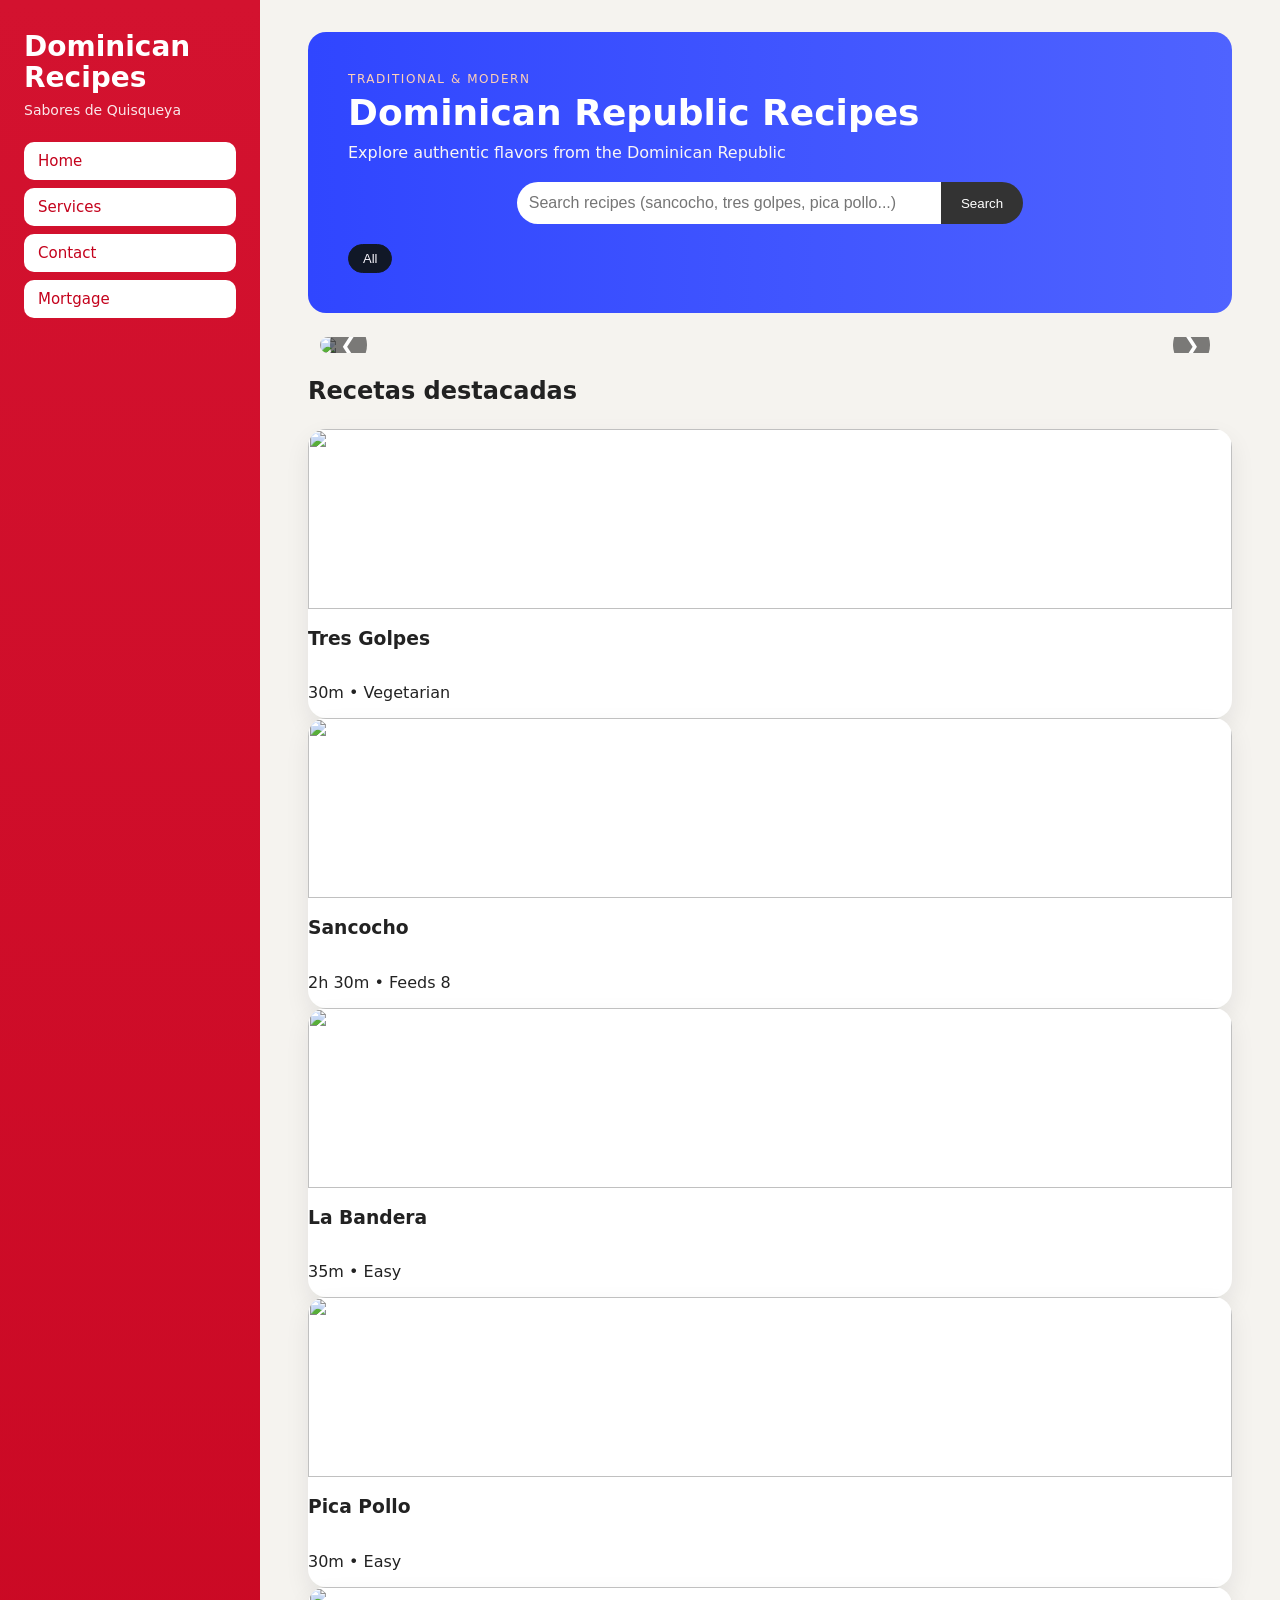
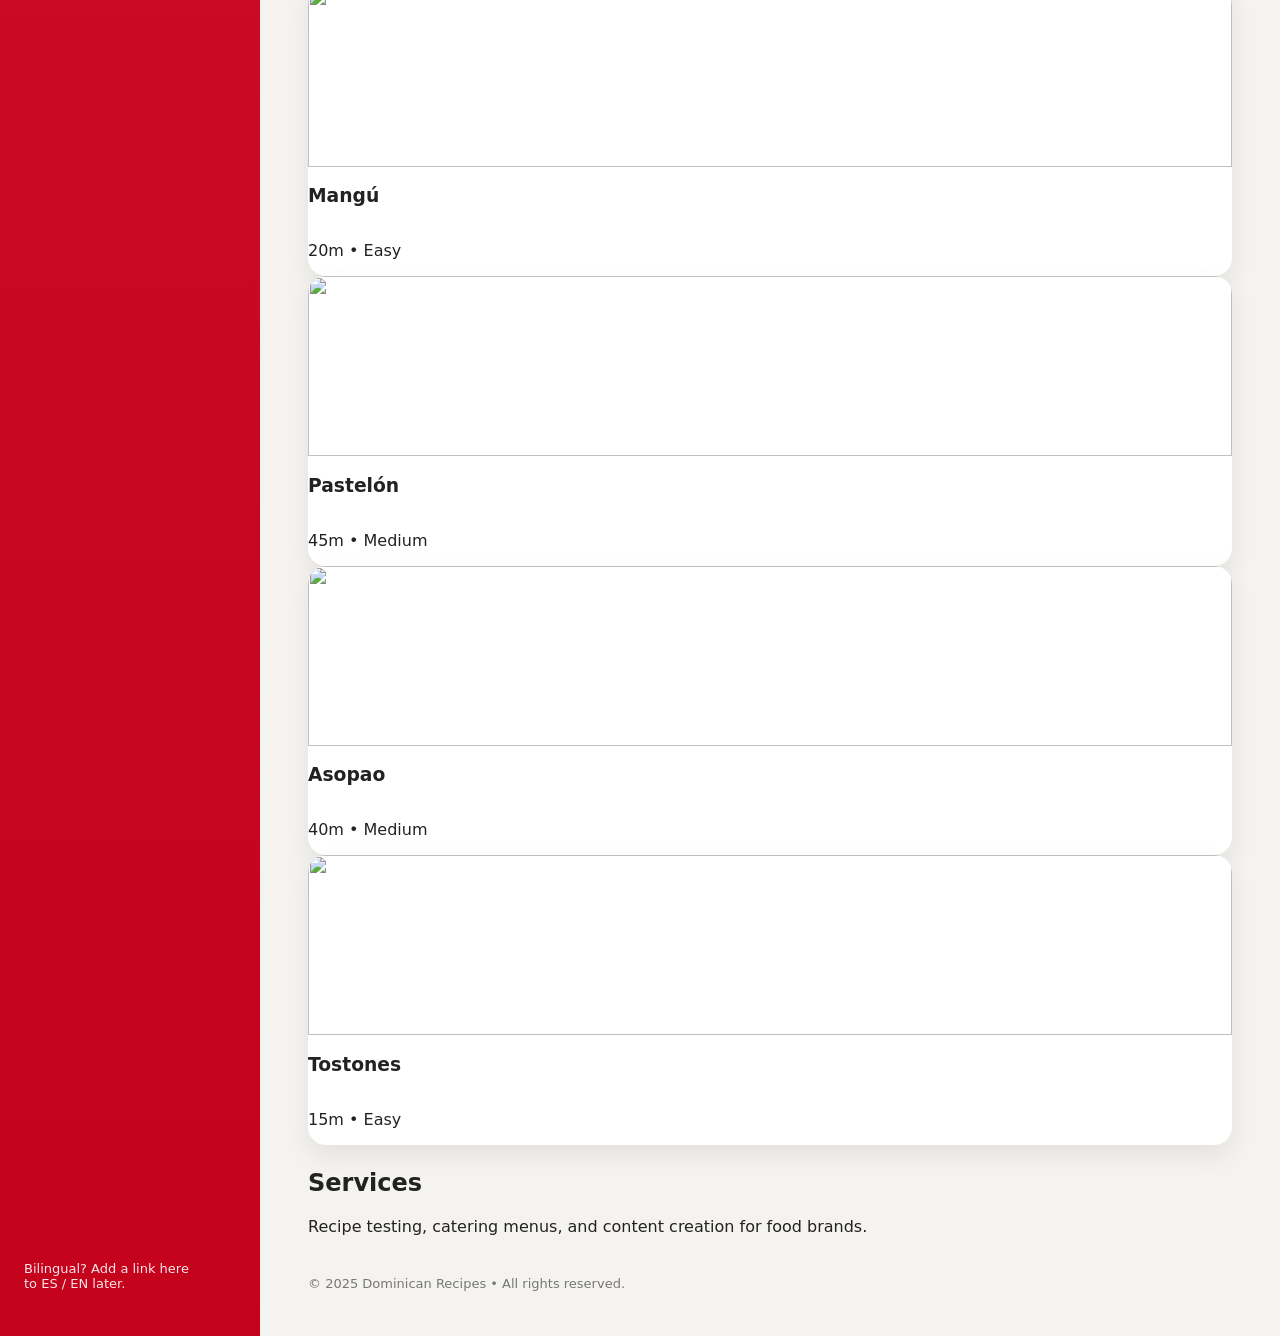
==== commit 67fa4e10: "Fix navigation links and image paths Updated navigation links and image paths in index.html." ====
--- a/index.html
+++ b/index.html
@@ -9,18 +9,20 @@
 
 
   <div class="page">
+
+    <!-- LEFT SIDEBAR -->
     <aside class="sidebar">
       <div class="sidebar-inner">
         <h1 class="site-title">Dominican<br>Recipes</h1>
         <p class="site-subtitle">Sabores de Quisqueya</p>
 
-     <nav class="main-nav">
-  <a href="index.html" class="nav-link active">Home</a>
-  <a href="services.html" class="nav-link active">Home</a>
-  <a href="mortgage.html" class="nav-link active">Mortgage</a>
-  <a href="contact.html" class="nav-link active">Home</a>
-</nav>
-
+        <nav class="main-nav">
+          <a href="index.html" class="nav-link active">Home</a>
+          <a href="services.html" class="nav-link active">Services</a>
+          <a href="contact.html" class="nav-link active">Contact</a>
+          <a href="mortgage.html" class="nav-link active">Mortgage</a>
+        </nav>
+        
         <p class="bilingual-note">
           Bilingual? Add a link here<br>to ES / EN later.
         </p>
@@ -59,13 +61,13 @@
         <div class="slider">
   <div class="slides">
 
-    <img src="sancocho.jpg" class="slide active">
-    <img src="mangu.jpg" class="slide">
-    <img src="la-bandera.jpg" class="slide">
-    <img src="tres-golpes.jpg" class="slide">
-<img src="pastelon.jpg" class="slide">
-    <img src="asopao.jpg" class="slide">
-    <img src="tostones.jpg" class="slide">
+    <img src="img/sancocho.jpg" class="slide active">
+    <img src="img/mangu.jpg" class="slide">
+    <img src="img/la-bandera.jpg" class="slide">
+    <img src="img/tres-golpes.jpg" class="slide">
+<img src="img/pastelon.jpg" class="slide">
+    <img src="img/asopao.jpg" class="slide">
+    <img src="img/tostones.jpg" class="slide">
   </div>
 
   <section id="sancocho"></section>
@@ -84,48 +86,48 @@
 
 
     <a href="services.html#tres-golpes" class="recipe-card">
-    <img src="tres-golpes.webp">
+    <img src="img/tres-golpes.webp">
     <h3>Tres Golpes</h3>
     <p>30m • Vegetarian</p>  
 
       <a href="services.html#sancocho" class="recipe-card">
-    <img src="sancocho.jpg">
+    <img src="img/sancocho.jpg">
     <h3>Sancocho</h3>
     <p>2h 30m • Feeds 8</p>
 </a>
 
 <a href="services.html#bandera" class="recipe-card">
-   <img src="la-bandera.jpg">
+   <img src="img/la-bandera.jpg">
    <h3>La Bandera</h3>
    <p>35m • Easy</p>
 </a>
 
 <a href="services.html#pica-pollo" class="recipe-card">
-   <img src="picapollo.avif">
+   <img src="img/picapollo.avif">
    <h3>Pica Pollo</h3>
    <p>30m • Easy</p>
 </a>
 
 <a href="services.html#mangu" class="recipe-card">
-   <img src="mangu.jpg">
+   <img src="img/mangu.jpg">
    <h3>Mangú</h3>
    <p>20m • Easy</p>
 </a>
 
 <a href="services.html#pastelon" class="recipe-card">
-   <img src="pastelon.jpg">
+   <img src="img/pastelon.jpg">
    <h3>Pastelón</h3>
    <p>45m • Medium</p>
 </a>
 
 <a href="services.html#asopao" class="recipe-card">
-   <img src="asopao.jpg">
+   <img src="img/asopao.jpg">
    <h3>Asopao</h3>
    <p>40m • Medium</p>
 </a>
 
 <a href="services.html#tostones" class="recipe-card">
-   <img src="tostones.jpg">
+   <img src="img/tostones.jpg">
    <h3>Tostones</h3>
    <p>15m • Easy</p>
 </a>
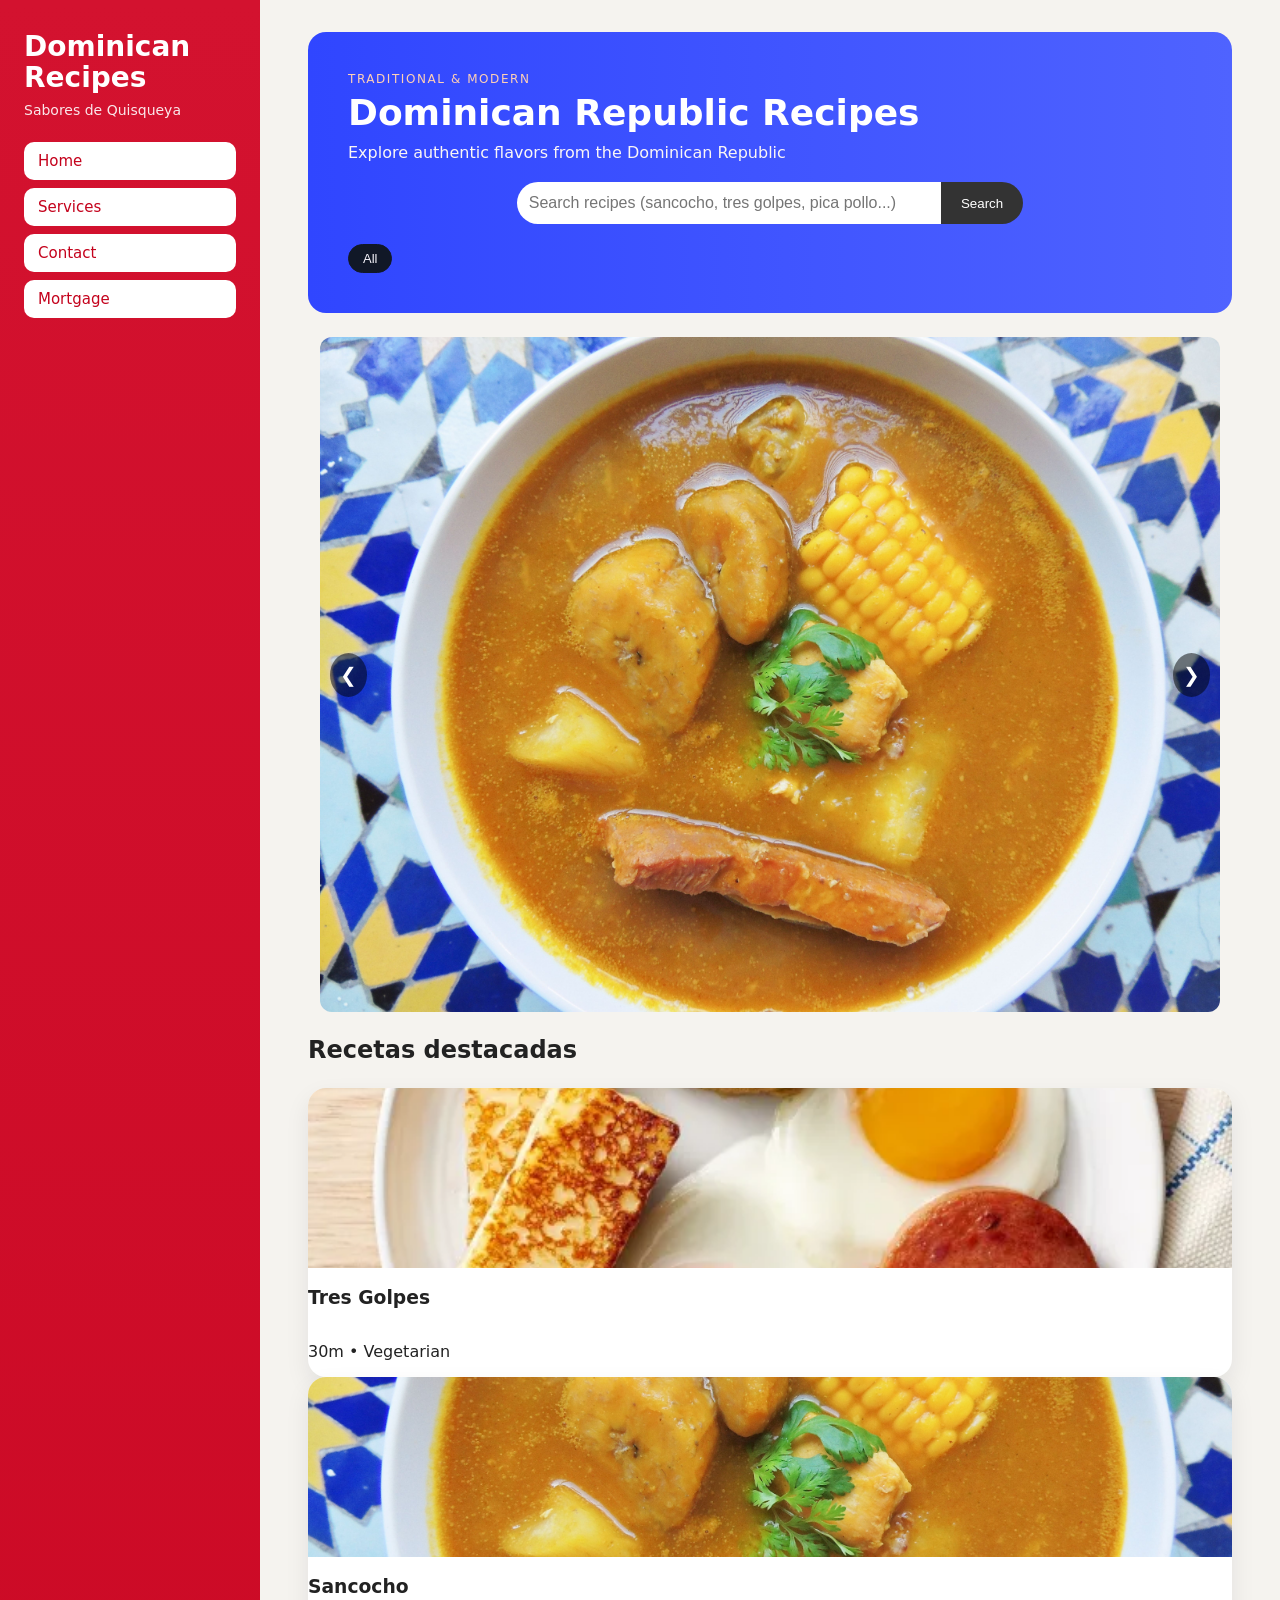
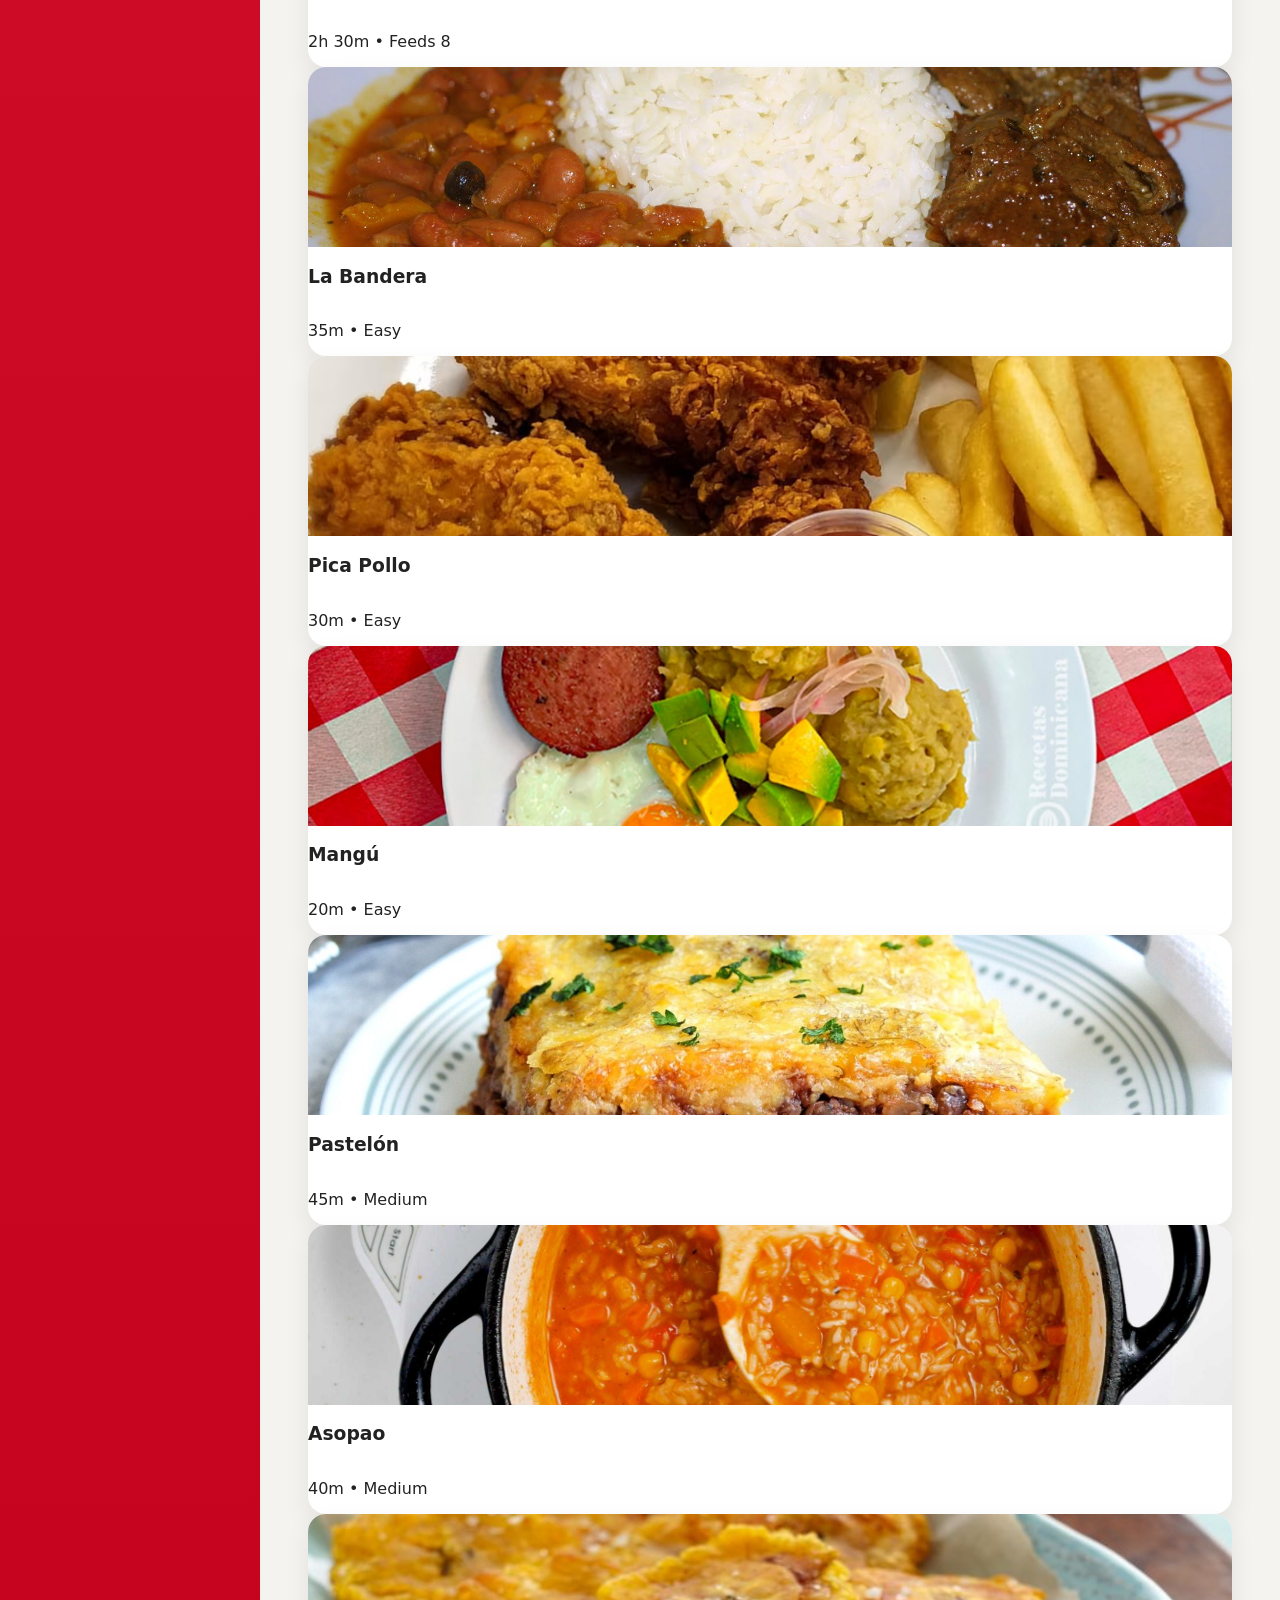
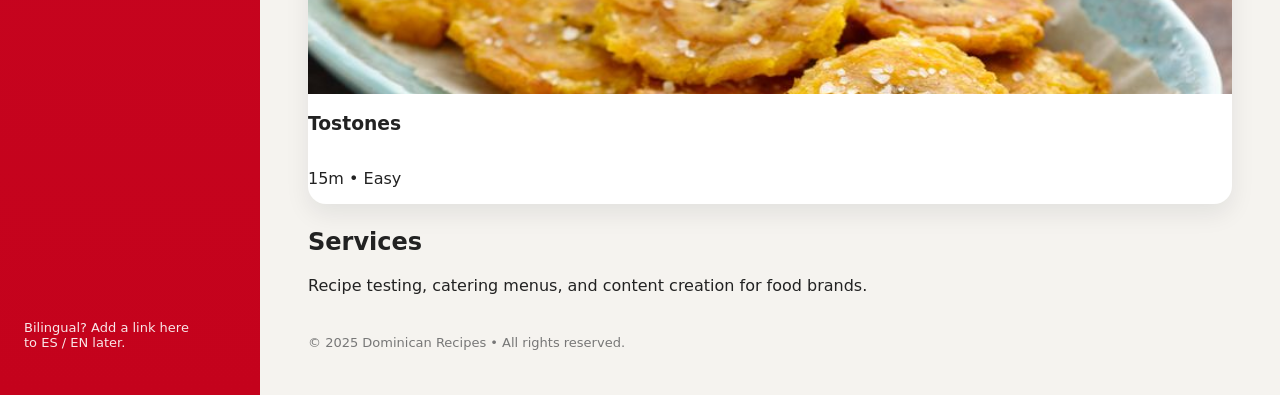
==== commit 9d174464: "Fix HTML encoding issues in index.html" ====
--- a/index.html
+++ b/index.html
@@ -61,13 +61,13 @@
         <div class="slider">
   <div class="slides">
 
-    <img src="img/sancocho.jpg" class="slide active">
-    <img src="img/mangu.jpg" class="slide">
-    <img src="img/la-bandera.jpg" class="slide">
-    <img src="img/tres-golpes.jpg" class="slide">
-<img src="img/pastelon.jpg" class="slide">
-    <img src="img/asopao.jpg" class="slide">
-    <img src="img/tostones.jpg" class="slide">
+    <img src="sancocho.jpg" class="slide active">
+    <img src="mangu.jpg" class="slide">
+    <img src="la-bandera.jpg" class="slide">
+    <img src="tres-golpes.jpg" class="slide">
+<img src="pastelon.jpg" class="slide">
+    <img src="asopao.jpg" class="slide">
+    <img src="tostones.jpg" class="slide">
   </div>
 
   <section id="sancocho"></section>
@@ -86,48 +86,48 @@
 
 
     <a href="services.html#tres-golpes" class="recipe-card">
-    <img src="img/tres-golpes.webp">
+    <img src="tres-golpes.webp">
     <h3>Tres Golpes</h3>
     <p>30m • Vegetarian</p>  
 
       <a href="services.html#sancocho" class="recipe-card">
-    <img src="img/sancocho.jpg">
+    <img src="sancocho.jpg">
     <h3>Sancocho</h3>
     <p>2h 30m • Feeds 8</p>
 </a>
 
 <a href="services.html#bandera" class="recipe-card">
-   <img src="img/la-bandera.jpg">
+   <img src="la-bandera.jpg">
    <h3>La Bandera</h3>
    <p>35m • Easy</p>
 </a>
 
 <a href="services.html#pica-pollo" class="recipe-card">
-   <img src="img/picapollo.avif">
+   <img src="picapollo.avif">
    <h3>Pica Pollo</h3>
    <p>30m • Easy</p>
 </a>
 
 <a href="services.html#mangu" class="recipe-card">
-   <img src="img/mangu.jpg">
+   <img src="mangu.jpg">
    <h3>Mangú</h3>
    <p>20m • Easy</p>
 </a>
 
 <a href="services.html#pastelon" class="recipe-card">
-   <img src="img/pastelon.jpg">
+   <img src="pastelon.jpg">
    <h3>Pastelón</h3>
    <p>45m • Medium</p>
 </a>
 
 <a href="services.html#asopao" class="recipe-card">
-   <img src="img/asopao.jpg">
+   <img src="asopao.jpg">
    <h3>Asopao</h3>
    <p>40m • Medium</p>
 </a>
 
 <a href="services.html#tostones" class="recipe-card">
-   <img src="img/tostones.jpg">
+   <img src="tostones.jpg">
    <h3>Tostones</h3>
    <p>15m • Easy</p>
 </a>
